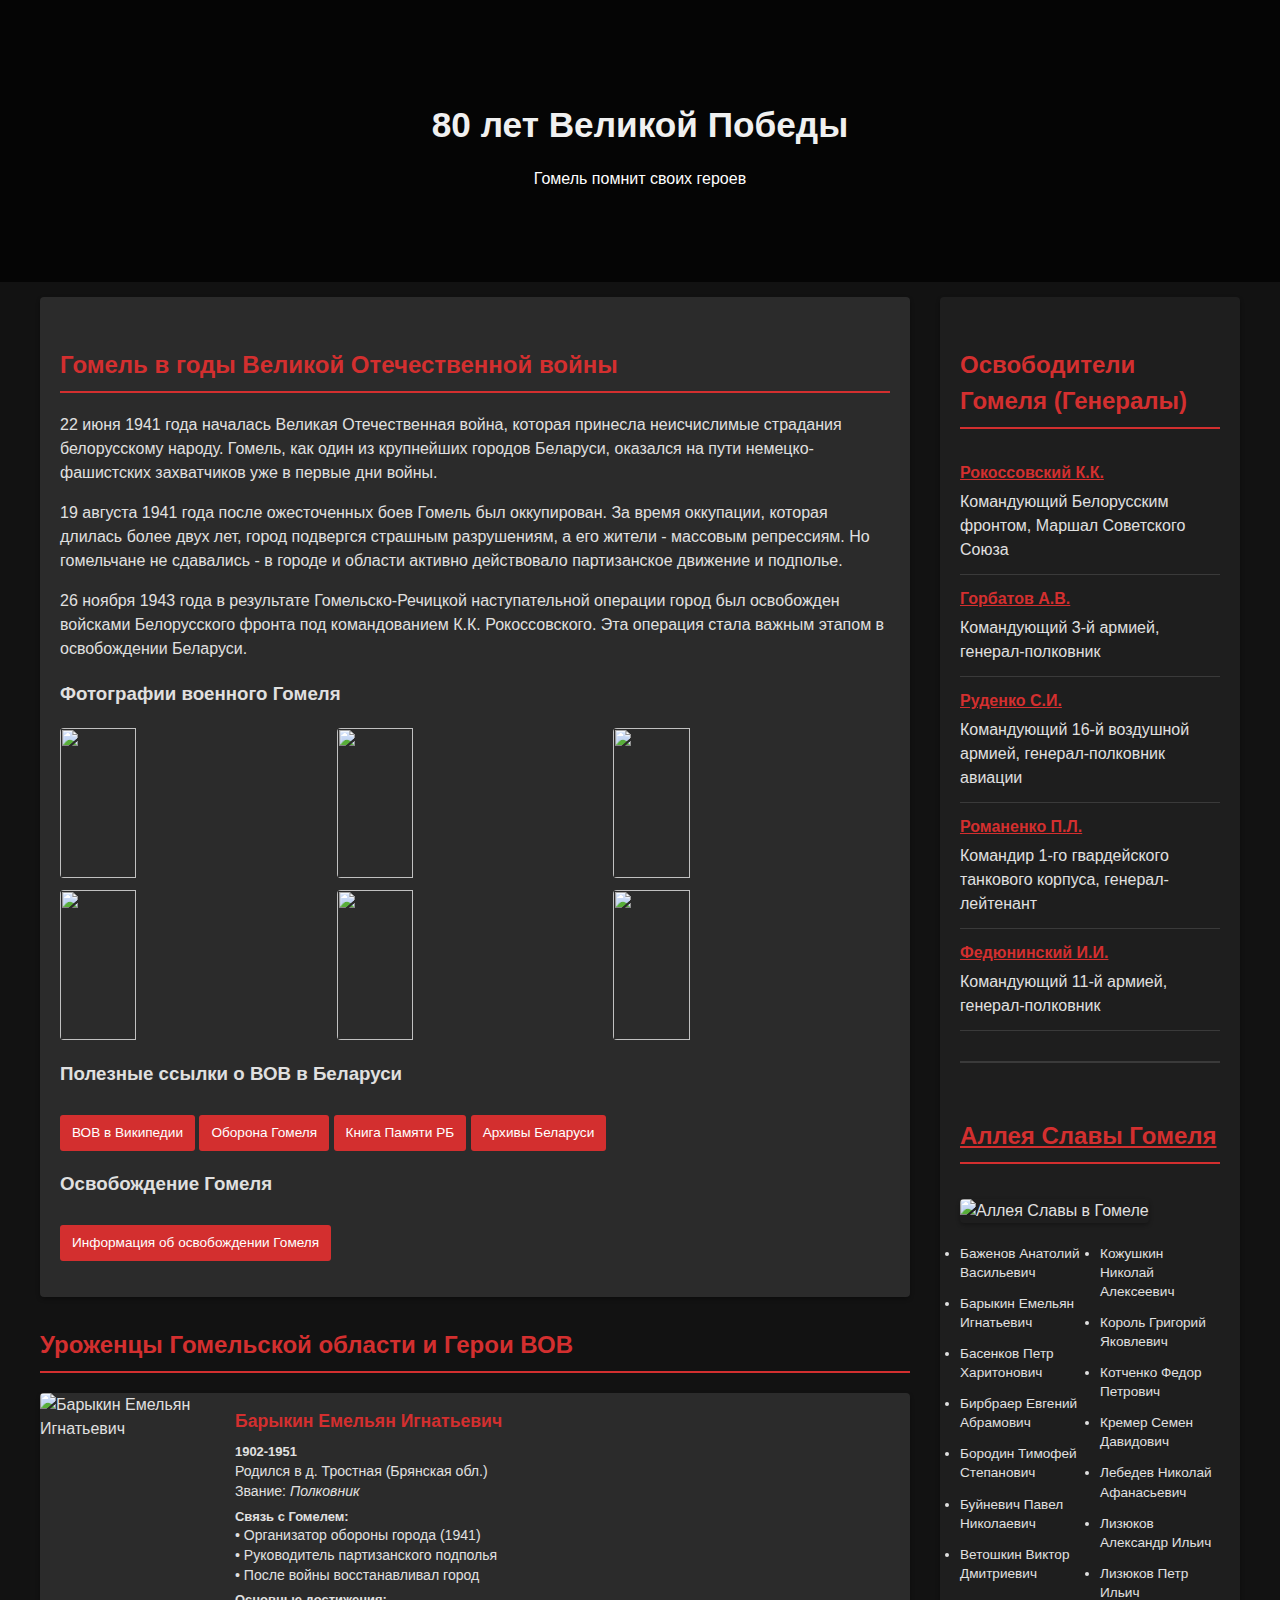
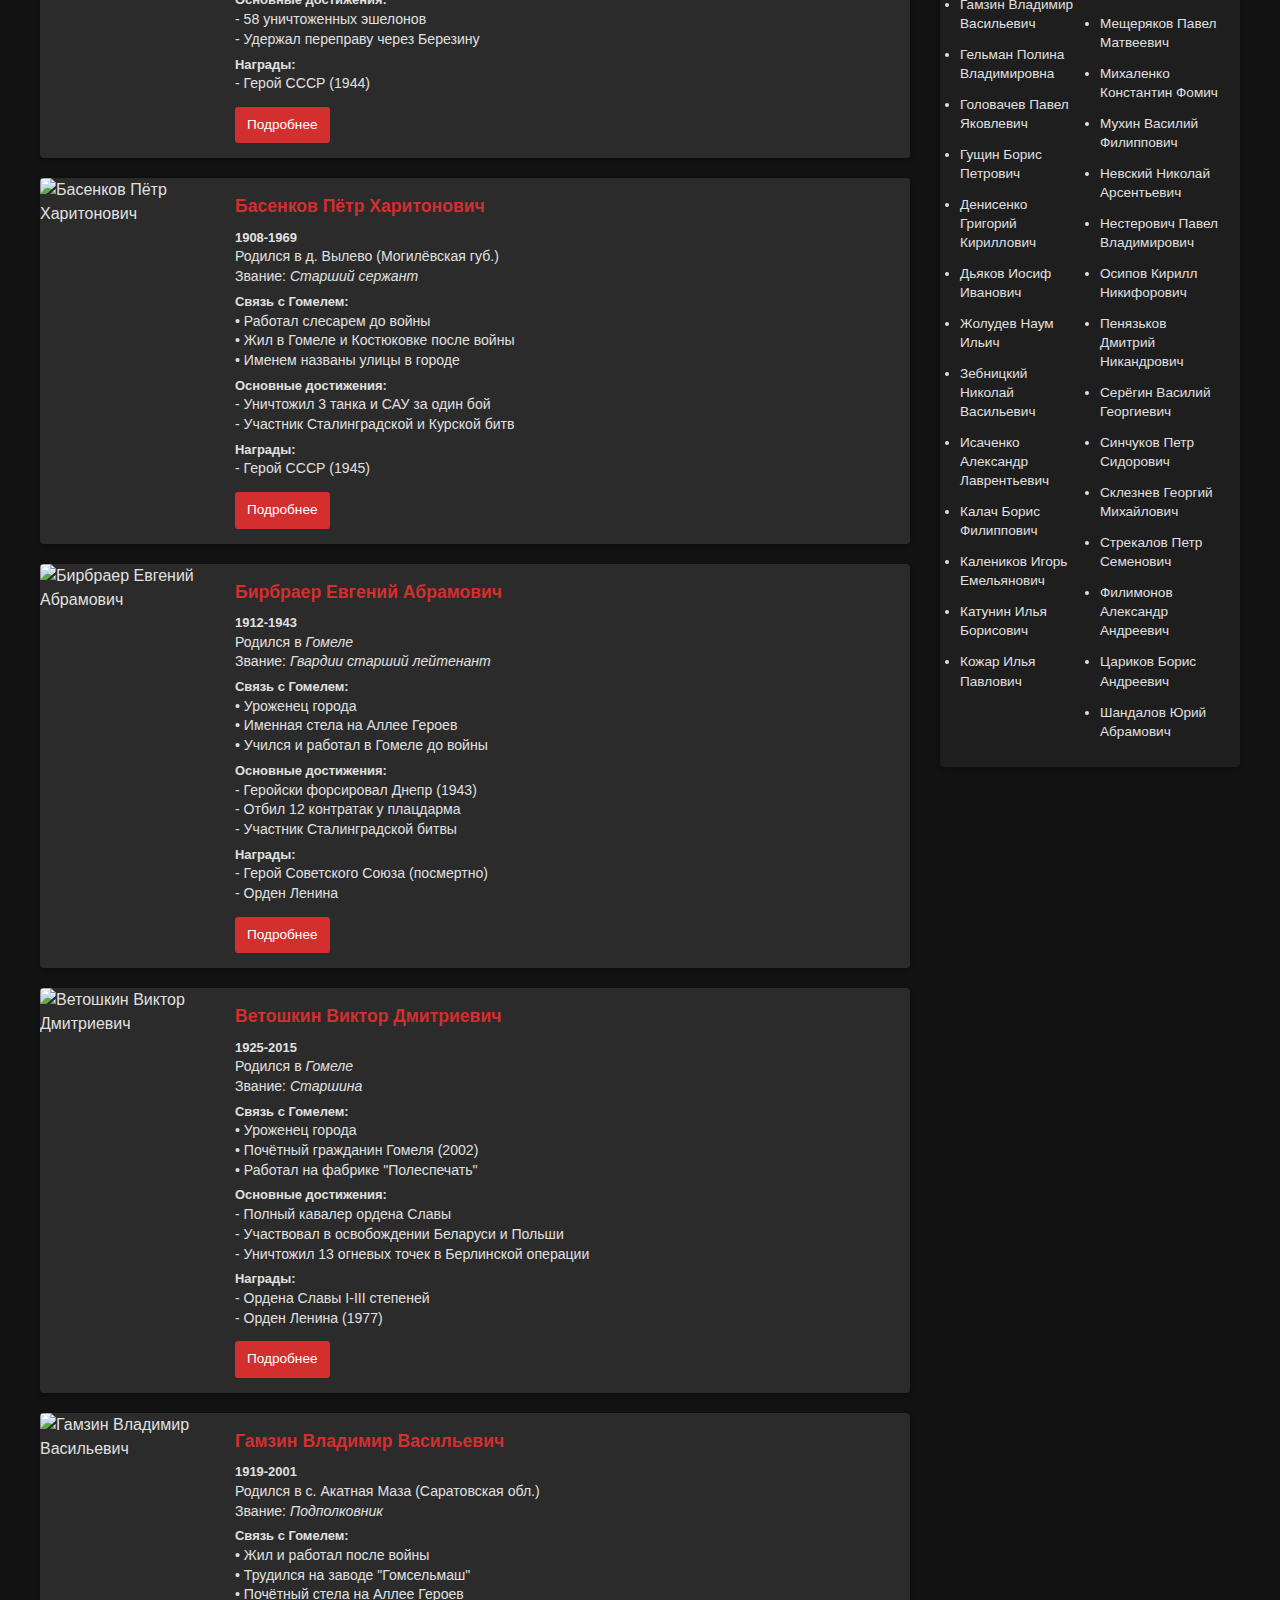
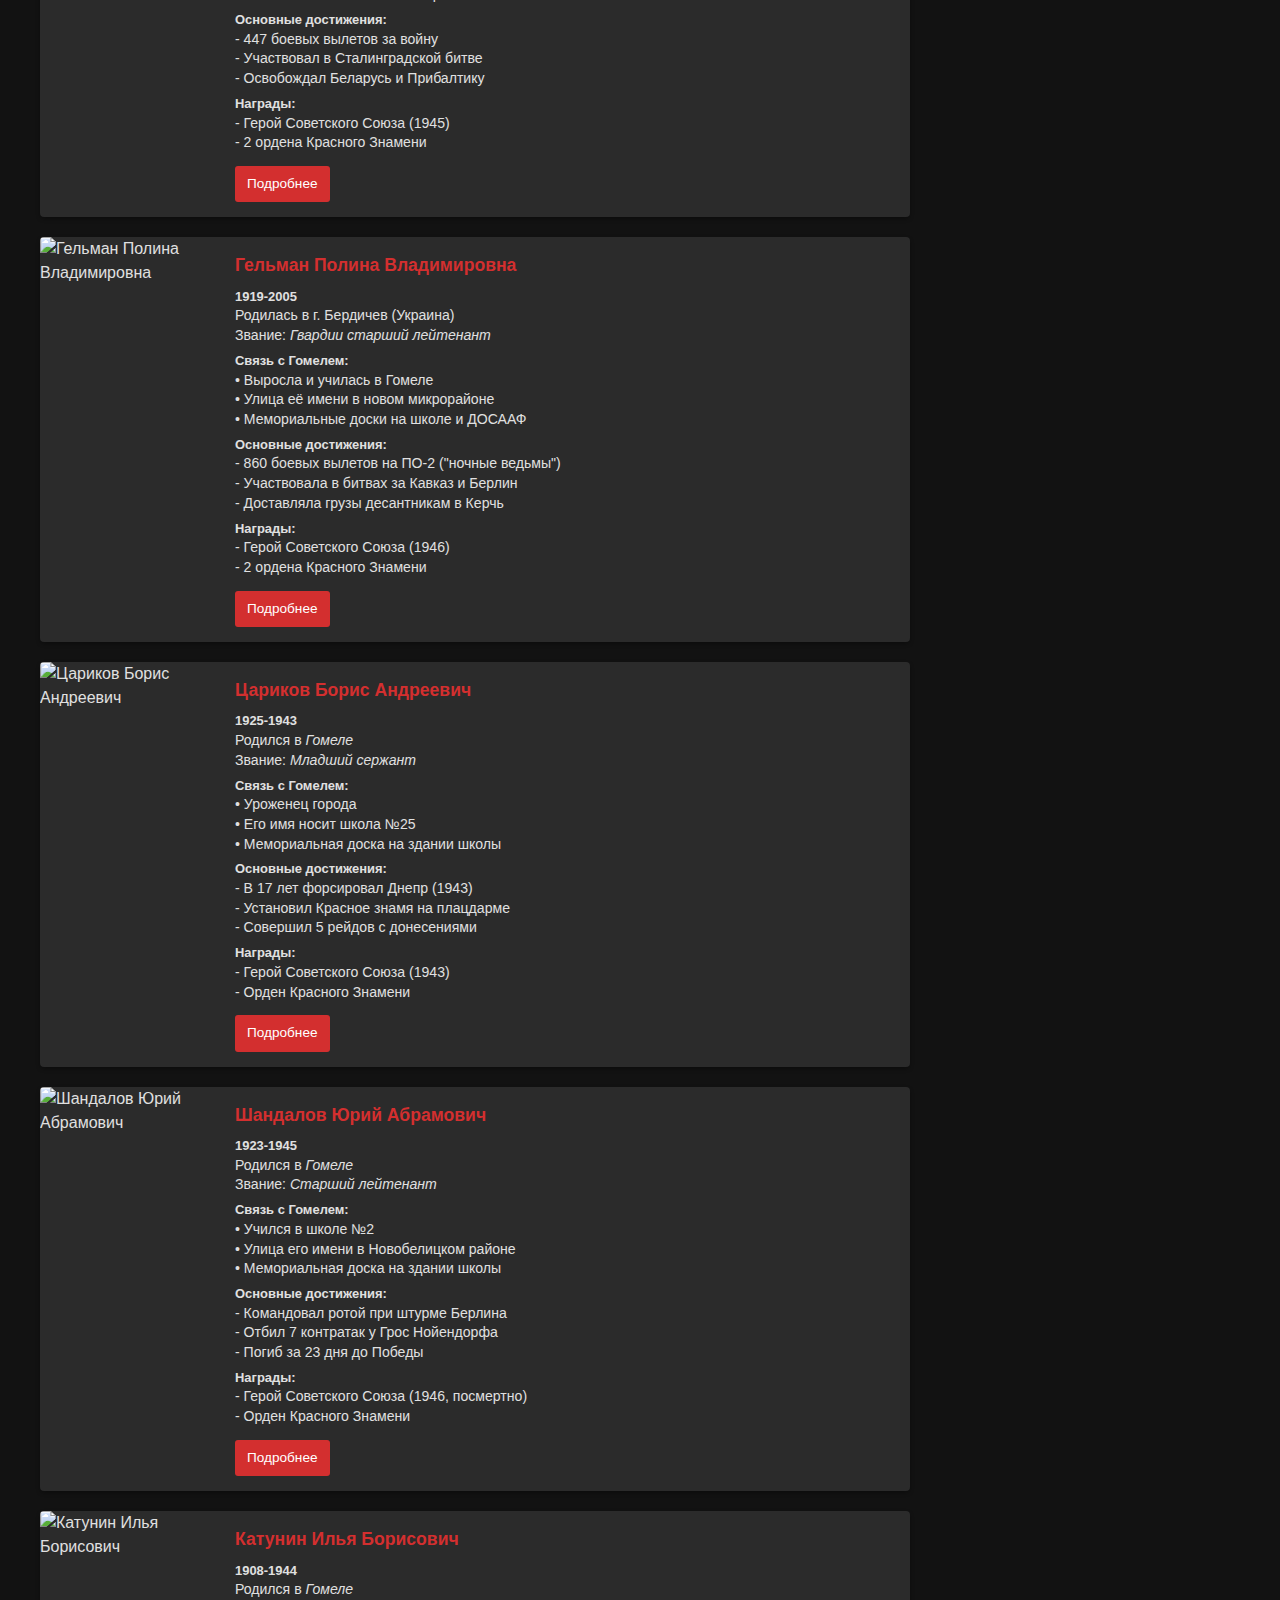
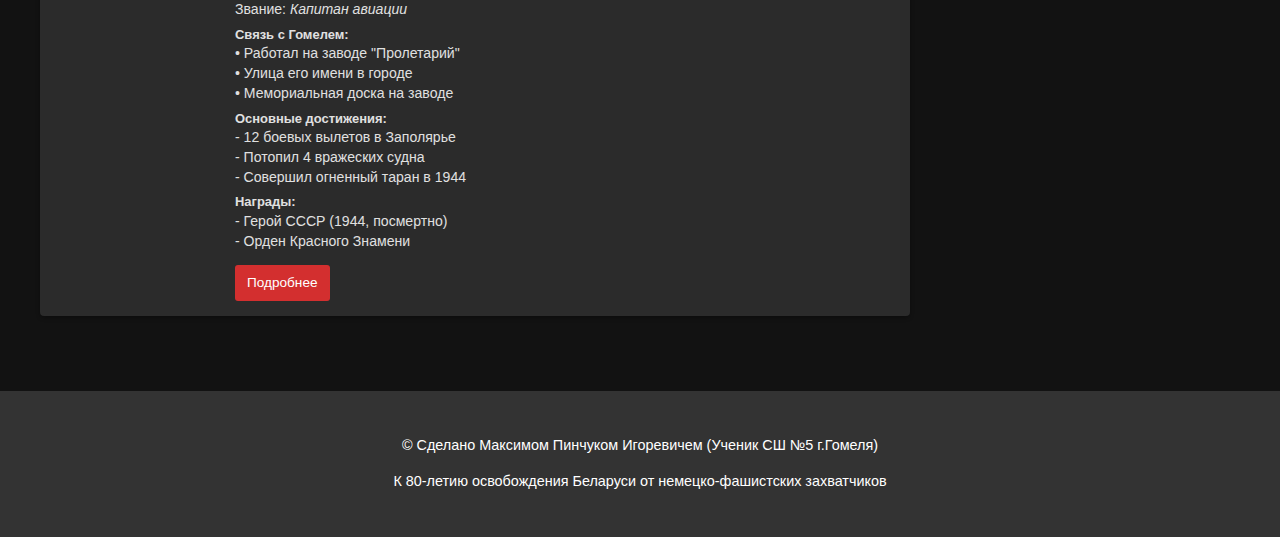
==== index.html @ 3bef359f "index.html" ====
<!DOCTYPE html>
<html lang="ru">
<head>
    <meta charset="UTF-8">
    <meta name="viewport" content="width=device-width, initial-scale=1.0">
    <title>80 лет Победы - Гомельские герои ВОВ</title>
    <style>
        body {
            font-family: 'Arial', sans-serif;
            line-height: 1.5;
            margin: 0;
            padding: 0;
            color: #e0e0e0;
            background-color: #121212;
        }
        header {
            background: linear-gradient(rgba(0, 0, 0, 0.7), rgba(0, 0, 0, 0.7)), url('https://www.savehistory.by/upload/iblock/4fa/1q606evpr60l4ndwvsnlsmk9gp82xa8r.jpg');
            background-size: cover;
            background-position: center;
            color: white;
            text-align: center;
            padding: 60px 20px;
        }
        .container {
            max-width: 1200px;
            margin: 0 auto;
            padding: 15px;
        }
        h1 {
            font-size: 2.2em;
            margin-bottom: 15px;
            color: #f0f0f0;
        }
        h2 {
            color: #d32f2f;
            border-bottom: 2px solid #d32f2f;
            padding-bottom: 8px;
            margin-top: 30px;
            font-size: 1.5em;
        }
        .content-wrapper {
            display: grid;
            grid-template-columns: 1fr 300px;
            gap: 30px;
            align-items: start;
        }
        .sidebar {
            background: #1e1e1e;
            padding: 20px;
            border-radius: 4px;
            box-shadow: 0 2px 4px rgba(0,0,0,0.3);
        }
        .liberators-list {
            list-style: none;
            padding: 0;
            margin: 15px 0;
        }
        .liberators-list li {
            padding: 12px 0;
            border-bottom: 1px solid #3a3a3a;
        }
        .liberators-list strong {
            color: #d32f2f;
            display: block;
            margin-bottom: 5px;
        }
        .intro {
            background-color: #2b2b2b;
            padding: 20px;
            border-radius: 4px;
            box-shadow: 0 2px 4px rgba(0,0,0,0.3);
            margin-bottom: 20px;
        }
        .photo-gallery {
            display: flex;
            flex-wrap: wrap;
            gap: 12px;
            margin: 20px 0;
        }
        .photo-gallery img {
            width: calc(33.333% - 12px);
            height: 150px;
            object-fit: cover;
            border-radius: 4px;
            transition: transform 0.25s;
        }
        .photo-gallery img:hover {
            transform: scale(1.03);
        }
        .hero-card {
            display: flex;
            background-color: #2b2b2b;
            border-radius: 4px;
            box-shadow: 0 2px 4px rgba(0,0,0,0.3);
            margin-bottom: 20px;
            overflow: hidden;
        }
        .hero-image {
            width: 180px;
            height: 220px;
            object-fit: contain; /* Изменено на contain */
        }
        .hero-content {
            padding: 15px;
            flex: 1;
        }
        .hero-title {
            color: #d32f2f;
            margin: 0 0 8px 0;
            font-size: 1.1em;
        }
        .link-button {
            display: inline-block;
            background-color: #d32f2f;
            color: white;
            padding: 8px 12px;
            text-decoration: none;
            border-radius: 3px;
            margin-top: 8px;
            font-size: 0.85em;
            transition: background-color 0.25s;
        }
        .link-button:hover {
            background-color: #b71c1c;
        }
        footer {
            background-color: #333;
            color: white;
            text-align: center;
            padding: 15px;
            margin-top: 40px;
            font-size: 0.9em;
        }
        @media (max-width: 992px) {
            .content-wrapper {
                grid-template-columns: 1fr;
            }
            .sidebar {
                margin-bottom: 30px;
            }
        }
        @media (max-width: 768px) {
            .hero-card {
                flex-direction: column;
            }
            .hero-image {
                width: 100%;
                height: 180px;
            }
            .photo-gallery img {
                width: calc(50% - 6px);
                height: 120px;
            }
        }
        .hero-content p {
            margin: 5px 0;
            font-size: 0.88em;
            line-height: 1.4;
        }
        .hero-content strong {
            font-size: 0.92em;
        }

        .alley-of-fame {
            margin-top: 30px;
            padding-top: 25px;
            border-top: 2px solid #3a3a3a;
        }

        .alley-image {
            width: 100%;
            height: 200px;
            object-fit: cover;
            border-radius: 4px;
            margin: 15px 0;
            box-shadow: 0 2px 4px rgba(0,0,0,0.3);
        }

        .two-column {
            columns: 2;
            column-gap: 20px;
            padding: 0;
            margin: 0;
        }

        .two-column li {
            padding: 6px 0;
            font-size: 0.85em;
            line-height: 1.4;
            break-inside: avoid;
        }

        @media (max-width: 768px) {
            .two-column {
                columns: 1;
            }

            .alley-image {
                height: 150px;
            }
        }
        .alley {
            color: #d32f2f;
        }

    </style>
</head>
<body>
    <header>
        <div class="container">
            <h1>80 лет Великой Победы</h1>
            <p>Гомель помнит своих героев</p>
        </div>
    </header>

    <div class="container">
        <div class="content-wrapper">
            <main>
                <section class="intro">
                    <h2>Гомель в годы Великой Отечественной войны</h2>
                    <p>22 июня 1941 года началась Великая Отечественная война, которая принесла неисчислимые страдания белорусскому народу. Гомель, как один из крупнейших городов Беларуси, оказался на пути немецко-фашистских захватчиков уже в первые дни войны.</p>
                    <p>19 августа 1941 года после ожесточенных боев Гомель был оккупирован. За время оккупации, которая длилась более двух лет, город подвергся страшным разрушениям, а его жители - массовым репрессиям. Но гомельчане не сдавались - в городе и области активно действовало партизанское движение и подполье.</p>
                    <p>26 ноября 1943 года в результате Гомельско-Речицкой наступательной операции город был освобожден войсками Белорусского фронта под командованием К.К. Рокоссовского. Эта операция стала важным этапом в освобождении Беларуси.</p>

                    <h3>Фотографии военного Гомеля</h3>
                    <div class="photo-gallery">
                        <img src="https://street.gomelhistory.by/wp-content/gallery/gomel-war1/1943_04.jpg" alt="">
                        <img src="https://images.mir24.tv/WIZo8_DCDUeHfBvX3T6g52qrr8BPO4pnuGMgo6Zh24c/q:85/w:865/h:500/c:5000:2941:nowe:169:0/rt:fill-down/czM6Ly9taXIyNC10di9tZWRpYS9BcnRpY2xlL2ltYWdlL2RiNGM4ODY2LTFmOTgtNTUxNC05MjI4LTZhMjRkZTM0MTY1ZC83NDc0YjFkZDdhM2QxYmJlMTNkMWVlNjA5NWNkZmY5MWIyY2Q4OWMzNmQ5NzJiY2ZkZDcxYzIzYzZlZTM4YjQ3LmpwZw.webp" alt="">
                        <img src="https://spartak.by/upload/medialibrary/c6b/fakty_genotsida_v_gorode_Gomele_8.jpg" alt="">
                        <img src="http://wwii.space/wp-content/uploads/2019/09/image029-11-e1569055177318.jpg" alt="">
                        <img src="https://encrypted-tbn0.gstatic.com/images?q=tbn:ANd9GcQ4_coivf4dv4Yir_ZtVP7ueLOaqeY3en_isQ&s" alt="">
                        <img src="https://avatars.dzeninfra.ru/get-zen_doc/1945976/pub_5d0df16e9b067b00ae2fe6ed_5d0df176278e6f00af96a792/scale_1200" alt="">
                    </div>

                    <h3>Полезные ссылки о ВОВ в Беларуси</h3>
                    <p>
                        <a href="https://ru.wikipedia.org/wiki/Великая_Отечественная_война" class="link-button" target="_blank">ВОВ в Википедии</a>
                        <a href="https://ru.wikipedia.org/wiki/%D0%93%D0%BE%D0%BC%D0%B5%D0%BB%D1%8C%D1%81%D0%BA%D0%B0%D1%8F_%D0%BE%D0%B1%D0%BE%D1%80%D0%BE%D0%BD%D0%B8%D1%82%D0%B5%D0%BB%D1%8C%D0%BD%D0%B0%D1%8F_%D0%BE%D0%BF%D0%B5%D1%80%D0%B0%D1%86%D0%B8%D1%8F" class="link-button" target="_blank">Оборона Гомеля</a>
                        <a href="https://memory.mil.by/" class="link-button" target="_blank">Книга Памяти РБ</a>
                        <a href="https://archives.gov.by/home/tematicheskie-razrabotki-arhivnyh-dokumentov-i-bazy-dannyh/istoricheskie-sobytiya/velikaya-otechestvennaya-vojna-belarus" class="link-button" target="_blank">Архивы Беларуси</a>
                    </p>
                    <h3>Освобождение Гомеля</h3>
<p>
    <a href="liberation.html" class="link-button">Информация об освобождении Гомеля</a>
</p>

                </section>

                <section class="heroes">
                    <h2>Уроженцы Гомельской области и Герои ВОВ</h2>

<!-- Барыкин Емельян Игнатьевич -->
            <div class="hero-card">
                <img src="https://person.goub.by/wp-content/uploads/2016/11/Барыкин-Е.jpg"
                     alt="Барыкин Емельян Игнатьевич"
                     class="hero-image">
                <div class="hero-content">
                    <h3 class="hero-title">Барыкин Емельян Игнатьевич</h3>

                    <p><strong>1902-1951</strong><br>
                    Родился в д. Тростная (Брянская обл.)<br>
                    Звание: <em>Полковник</em></p>

                    <p><strong>Связь с Гомелем:</strong><br>
                    • Организатор обороны города (1941)<br>
                    • Руководитель партизанского подполья<br>
                    • После войны восстанавливал город</p>

                    <p><strong>Основные достижения:</strong><br>
                    - 58 уничтоженных эшелонов<br>
                    - Удержал переправу через Березину</p>

                    <p><strong>Награды:</strong><br>
                     - Герой СССР (1944)</p>
                    <a href="https://ru.wikipedia.org/wiki/Барыкин,_Емельян_Игнатьевич"
                    class="link-button" target="_blank">Подробнее</a>
                </div>
            </div>

<!-- Басенков Пётр Харитонович -->
<div class="hero-card">
    <img src="https://app.sqilsoft.by/bp/api/attachments/file/1431984"
         alt="Басенков Пётр Харитонович"
         class="hero-image">
    <div class="hero-content">
        <h3 class="hero-title">Басенков Пётр Харитонович</h3>

        <p><strong>1908-1969</strong><br>
        Родился в д. Вылево (Могилёвская губ.)<br>
        Звание: <em>Старший сержант</em></p>

        <p><strong>Связь с Гомелем:</strong><br>
        • Работал слесарем до войны<br>
        • Жил в Гомеле и Костюковке после войны<br>
        • Именем названы улицы в городе</p>

        <p><strong>Основные достижения:</strong><br>
        - Уничтожил 3 танка и САУ за один бой<br>
        - Участник Сталинградской и Курской битв<br>

        <p><strong>Награды:</strong><br>
        - Герой СССР (1945)</p>
        <a href="https://ru.wikipedia.org/wiki/Басенков,_Пётр_Харитонович"
        class="link-button" target="_blank">Подробнее</a>
    </div>
</div>

<!-- Бирбраер Евгений Абрамович -->
<div class="hero-card">
    <img src="https://www.jewmil.com/sites/default/files/styles/max_181x241/public/2021-04/birenboym_yakov_abram_0.jpg?itok=UbEDH3-5"
         alt="Бирбраер Евгений Абрамович"
         class="hero-image">
    <div class="hero-content">
        <h3 class="hero-title">Бирбраер Евгений Абрамович</h3>

        <p><strong>1912-1943</strong><br>
        Родился в <em>Гомеле</em><br>
        Звание: <em>Гвардии старший лейтенант</em></p>

        <p><strong>Связь с Гомелем:</strong><br>
        • Уроженец города<br>
        • Именная стела на Аллее Героев<br>
        • Учился и работал в Гомеле до войны</p>

        <p><strong>Основные достижения:</strong><br>
        - Геройски форсировал Днепр (1943)<br>
        - Отбил 12 контратак у плацдарма<br>
        - Участник Сталинградской битвы</p>

        <p><strong>Награды:</strong><br>
        - Герой Советского Союза (посмертно)<br>
        - Орден Ленина</p>

        <a href="https://ru.wikipedia.org/wiki/Бирбраер,_Евгений_Абрамович"
        class="link-button" target="_blank">Подробнее</a>
    </div>
</div>

<!-- Ветошкин Виктор Дмитриевич -->
<div class="hero-card">
    <img src="https://encyclopedia.mil.ru/download.sx?objId=/vetoshkin].jpg@cmsFile.images&attr=body"
         alt="Ветошкин Виктор Дмитриевич"
         class="hero-image">
    <div class="hero-content">
        <h3 class="hero-title">Ветошкин Виктор Дмитриевич</h3>

        <p><strong>1925-2015</strong><br>
        Родился в <em>Гомеле</em><br>
        Звание: <em>Старшина</em></p>

        <p><strong>Связь с Гомелем:</strong><br>
        • Уроженец города<br>
        • Почётный гражданин Гомеля (2002)<br>
        • Работал на фабрике "Полеспечать"</p>

        <p><strong>Основные достижения:</strong><br>
        - Полный кавалер ордена Славы<br>
        - Участвовал в освобождении Беларуси и Польши<br>
        - Уничтожил 13 огневых точек в Берлинской операции</p>

        <p><strong>Награды:</strong><br>
        - Ордена Славы I-III степеней<br>
        - Орден Ленина (1977)</p>

        <a href="https://ru.wikipedia.org/wiki/Ветошкин,_Виктор_Дмитриевич"
        class="link-button" target="_blank">Подробнее</a>
    </div>
</div>

 <!-- Гамзин Владимир Васильевич -->
<div class="hero-card">
    <img src="https://person.goub.by/wp-content/uploads/2016/12/%D0%93%D0%B0%D0%BC%D0%B7%D0%B8%D0%BD-%D0%92.jpg"
         alt="Гамзин Владимир Васильевич"
         class="hero-image">
    <div class="hero-content">
        <h3 class="hero-title">Гамзин Владимир Васильевич</h3>

        <p><strong>1919-2001</strong><br>
        Родился в с. Акатная Маза (Саратовская обл.)<br>
        Звание: <em>Подполковник</em></p>

        <p><strong>Связь с Гомелем:</strong><br>
        • Жил и работал после войны<br>
        • Трудился на заводе "Гомсельмаш"<br>
        • Почётный стела на Аллее Героев</p>

        <p><strong>Основные достижения:</strong><br>
        - 447 боевых вылетов за войну<br>
        - Участвовал в Сталинградской битве<br>
        - Освобождал Беларусь и Прибалтику</p>

        <p><strong>Награды:</strong><br>
        - Герой Советского Союза (1945)<br>
        - 2 ордена Красного Знамени</p>

        <a href="https://ru.wikipedia.org/wiki/Гамзин,_Владимир_Васильевич"
        class="link-button" target="_blank">Подробнее</a>
    </div>
</div>

<!-- Гельман Полина Владимировна -->
<div class="hero-card">
    <img src="https://upload.wikimedia.org/wikipedia/commons/thumb/c/cc/Polina_Gelman.png/250px-Polina_Gelman.png"
         alt="Гельман Полина Владимировна"
         class="hero-image">
    <div class="hero-content">
        <h3 class="hero-title">Гельман Полина Владимировна</h3>

        <p><strong>1919-2005</strong><br>
        Родилась в г. Бердичев (Украина)<br>
        Звание: <em>Гвардии старший лейтенант</em></p>

        <p><strong>Связь с Гомелем:</strong><br>
        • Выросла и училась в Гомеле<br>
        • Улица её имени в новом микрорайоне<br>
        • Мемориальные доски на школе и ДОСААФ</p>

        <p><strong>Основные достижения:</strong><br>
        - 860 боевых вылетов на ПО-2 ("ночные ведьмы")<br>
        - Участвовала в битвах за Кавказ и Берлин<br>
        - Доставляла грузы десантникам в Керчь</p>

        <p><strong>Награды:</strong><br>
        - Герой Советского Союза (1946)<br>
        - 2 ордена Красного Знамени</p>

        <a href="https://ru.wikipedia.org/wiki/Гельман,_Полина_Владимировна"
        class="link-button" target="_blank">Подробнее</a>
    </div>
</div>

<!-- Цариков Борис Андреевич -->
<div class="hero-card">
    <img src="https://encrypted-tbn0.gstatic.com/images?q=tbn:ANd9GcTXSoUw--0eg26lgX3WRJf-YKC6vU2Z870oEg&s"
         alt="Цариков Борис Андреевич"
         class="hero-image">
    <div class="hero-content">
        <h3 class="hero-title">Цариков Борис Андреевич</h3>

        <p><strong>1925-1943</strong><br>
        Родился в <em>Гомеле</em><br>
        Звание: <em>Младший сержант</em></p>

        <p><strong>Связь с Гомелем:</strong><br>
        • Уроженец города<br>
        • Его имя носит школа №25<br>
        • Мемориальная доска на здании школы</p>

        <p><strong>Основные достижения:</strong><br>
        - В 17 лет форсировал Днепр (1943)<br>
        - Установил Красное знамя на плацдарме<br>
        - Совершил 5 рейдов с донесениями</p>

        <p><strong>Награды:</strong><br>
        - Герой Советского Союза (1943)<br>
        - Орден Красного Знамени</p>

        <a href="https://ru.wikipedia.org/wiki/Цариков,_Борис_Андреевич"
        class="link-button" target="_blank">Подробнее</a>
    </div>
</div>

<!-- Шандалов Юрий Абрамович -->
<div class="hero-card">
    <img src="https://upload.wikimedia.org/wikipedia/ru/e/e5/Shandalov_YuA.jpg"
         alt="Шандалов Юрий Абрамович"
         class="hero-image">
    <div class="hero-content">
        <h3 class="hero-title">Шандалов Юрий Абрамович</h3>

        <p><strong>1923-1945</strong><br>
        Родился в <em>Гомеле</em><br>
        Звание: <em>Старший лейтенант</em></p>

        <p><strong>Связь с Гомелем:</strong><br>
        • Учился в школе №2<br>
        • Улица его имени в Новобелицком районе<br>
        • Мемориальная доска на здании школы</p>

        <p><strong>Основные достижения:</strong><br>
        - Командовал ротой при штурме Берлина<br>
        - Отбил 7 контратак у Грос Нойендорфа<br>
        - Погиб за 23 дня до Победы</p>

        <p><strong>Награды:</strong><br>
        - Герой Советского Союза (1946, посмертно)<br>
        - Орден Красного Знамени</p>

        <a href="https://ru.wikipedia.org/wiki/Шандалов,_Юрий_Абрамович"
        class="link-button" target="_blank">Подробнее</a>
    </div>
</div>

<!-- Катунин Илья Борисович -->
<div class="hero-card">
    <img src="https://morsouyz.by/sites/default/files/styles/mi/public/ilya_borisovich_katunin_1.jpg?itok=rWu7ksBd"
         alt="Катунин Илья Борисович"
         class="hero-image">
    <div class="hero-content">
        <h3 class="hero-title">Катунин Илья Борисович</h3>

        <p><strong>1908-1944</strong><br>
        Родился в <em>Гомеле</em><br>
        Звание: <em>Капитан авиации</em></p>

        <p><strong>Связь с Гомелем:</strong><br>
        • Работал на заводе "Пролетарий"<br>
        • Улица его имени в городе<br>
        • Мемориальная доска на заводе</p>

        <p><strong>Основные достижения:</strong><br>
        - 12 боевых вылетов в Заполярье<br>
        - Потопил 4 вражеских судна<br>
        - Совершил огненный таран в 1944</p>

        <p><strong>Награды:</strong><br>
        - Герой СССР (1944, посмертно)<br>
        - Орден Красного Знамени</p>

        <a href="https://ru.wikipedia.org/wiki/Катунин,_Илья_Борисович"
        class="link-button" target="_blank">Подробнее</a>
    </div>
</div>

                </section>
            </main>

            <aside class="sidebar">
                <h2>Освободители Гомеля (Генералы)</h2>
                <ul class="liberators-list">
                    <li>
                        <a href="https://ru.wikipedia.org/wiki/Рокоссовский,_Константин_Константинович" target="_blank"class="alley">
                            <strong>Рокоссовский К.К.</strong>
                        </a>
                        Командующий Белорусским фронтом, Маршал Советского Союза
                    </li>
                    <li>
                        <a href="https://ru.wikipedia.org/wiki/Горбатов,_Александр_Васильевич" target="_blank"class="alley">
                            <strong>Горбатов А.В.</strong>
                        </a>
                        Командующий 3-й армией, генерал-полковник
                    </li>
                    <li>
                        <a href="https://ru.wikipedia.org/wiki/Руденко,_Сергей_Игнатьевич" target="_blank"class="alley">
                            <strong>Руденко С.И.</strong>
                        </a>
                        Командующий 16-й воздушной армией, генерал-полковник авиации
                    </li>
                    <li>
                        <a href="https://ru.wikipedia.org/wiki/Романенко,_Прокофий_Логвинович" target="_blank"class="alley">
                            <strong>Романенко П.Л.</strong>
                        </a>
                        Командир 1-го гвардейского танкового корпуса, генерал-лейтенант
                    </li>
                    <li>
                        <a href="https://ru.wikipedia.org/wiki/Федюнинский,_Иван_Иванович" target="_blank"class="alley">
                            <strong>Федюнинский И.И.</strong>
                        </a>
                        Командующий 11-й армией, генерал-полковник
                    </li>
                </ul>

                <section class="alley-of-fame">
                    <h2><a href="https://gomel.gov.by/ru/content/gomel/alleya-geroev-21/" target="_blank" class="alley">Аллея Славы Гомеля</a></h2>
                    <img src="https://gomel.gov.by/upload/medialibrary/066/06625515db95712a74d67e14c56eb4e8.jpg"
                         alt="Аллея Славы в Гомеле"
                         class="alley-image">
                    <div class="-list">
                        <ul class="two-column">
                            <li>Баженов Анатолий Васильевич</li>
                            <li>Барыкин Емельян Игнатьевич</li>
                            <li>Басенков Петр Харитонович</li>
                            <li>Бирбраер Евгений Абрамович</li>
                            <li>Бородин Тимофей Степанович</li>
                            <li>Буйневич Павел Николаевич</li>
                            <li>Ветошкин Виктор Дмитриевич</li>
                            <li>Гамзин Владимир Васильевич</li>
                            <li>Гельман Полина Владимировна</li>
                            <li>Головачев Павел Яковлевич</li>
                            <li>Гущин Борис Петрович</li>
                            <li>Денисенко Григорий Кириллович</li>
                            <li>Дьяков Иосиф Иванович</li>
                            <li>Жолудев Наум Ильич</li>
                            <li>Зебницкий Николай Васильевич</li>
                            <li>Исаченко Александр Лаврентьевич</li>
                            <li>Калач Борис Филиппович</li>
                            <li>Калеников Игорь Емельянович</li>
                            <li>Катунин Илья Борисович</li>
                            <li>Кожар Илья Павлович</li>
                            <li>Кожушкин Николай Алексеевич</li>
                            <li>Король Григорий Яковлевич</li>
                            <li>Котченко Федор Петрович</li>
                            <li>Кремер Семен Давидович</li>
                            <li>Лебедев Николай Афанасьевич</li>
                            <li>Лизюков Александр Ильич</li>
                            <li>Лизюков Петр Ильич</li>
                            <li>Мещеряков Павел Матвеевич</li>
                            <li>Михаленко Константин Фомич</li>
                            <li>Мухин Василий Филиппович</li>
                            <li>Невский Николай Арсентьевич</li>
                            <li>Нестерович Павел Владимирович</li>
                            <li>Осипов Кирилл Никифорович</li>
                            <li>Пенязьков Дмитрий Никандрович</li>
                            <li>Серёгин Василий Георгиевич</li>
                            <li>Синчуков Петр Сидорович</li>
                            <li>Склезнев Георгий Михайлович</li>
                            <li>Стрекалов Петр Семенович</li>
                            <li>Филимонов Александр Андреевич</li>
                            <li>Цариков Борис Андреевич</li>
                            <li>Шандалов Юрий Абрамович</li>
                        </ul>
                    </div>
                </section>
            </aside>
        </div>
    </div>

    <footer>
        <div class="container">
            <p>© Сделано Максимом Пинчуком Игоревичем (Ученик СШ №5 г.Гомеля) </p>
            <p>К 80-летию освобождения Беларуси от немецко-фашистских захватчиков</p>
        </div>
    </footer>
</body>
</html>
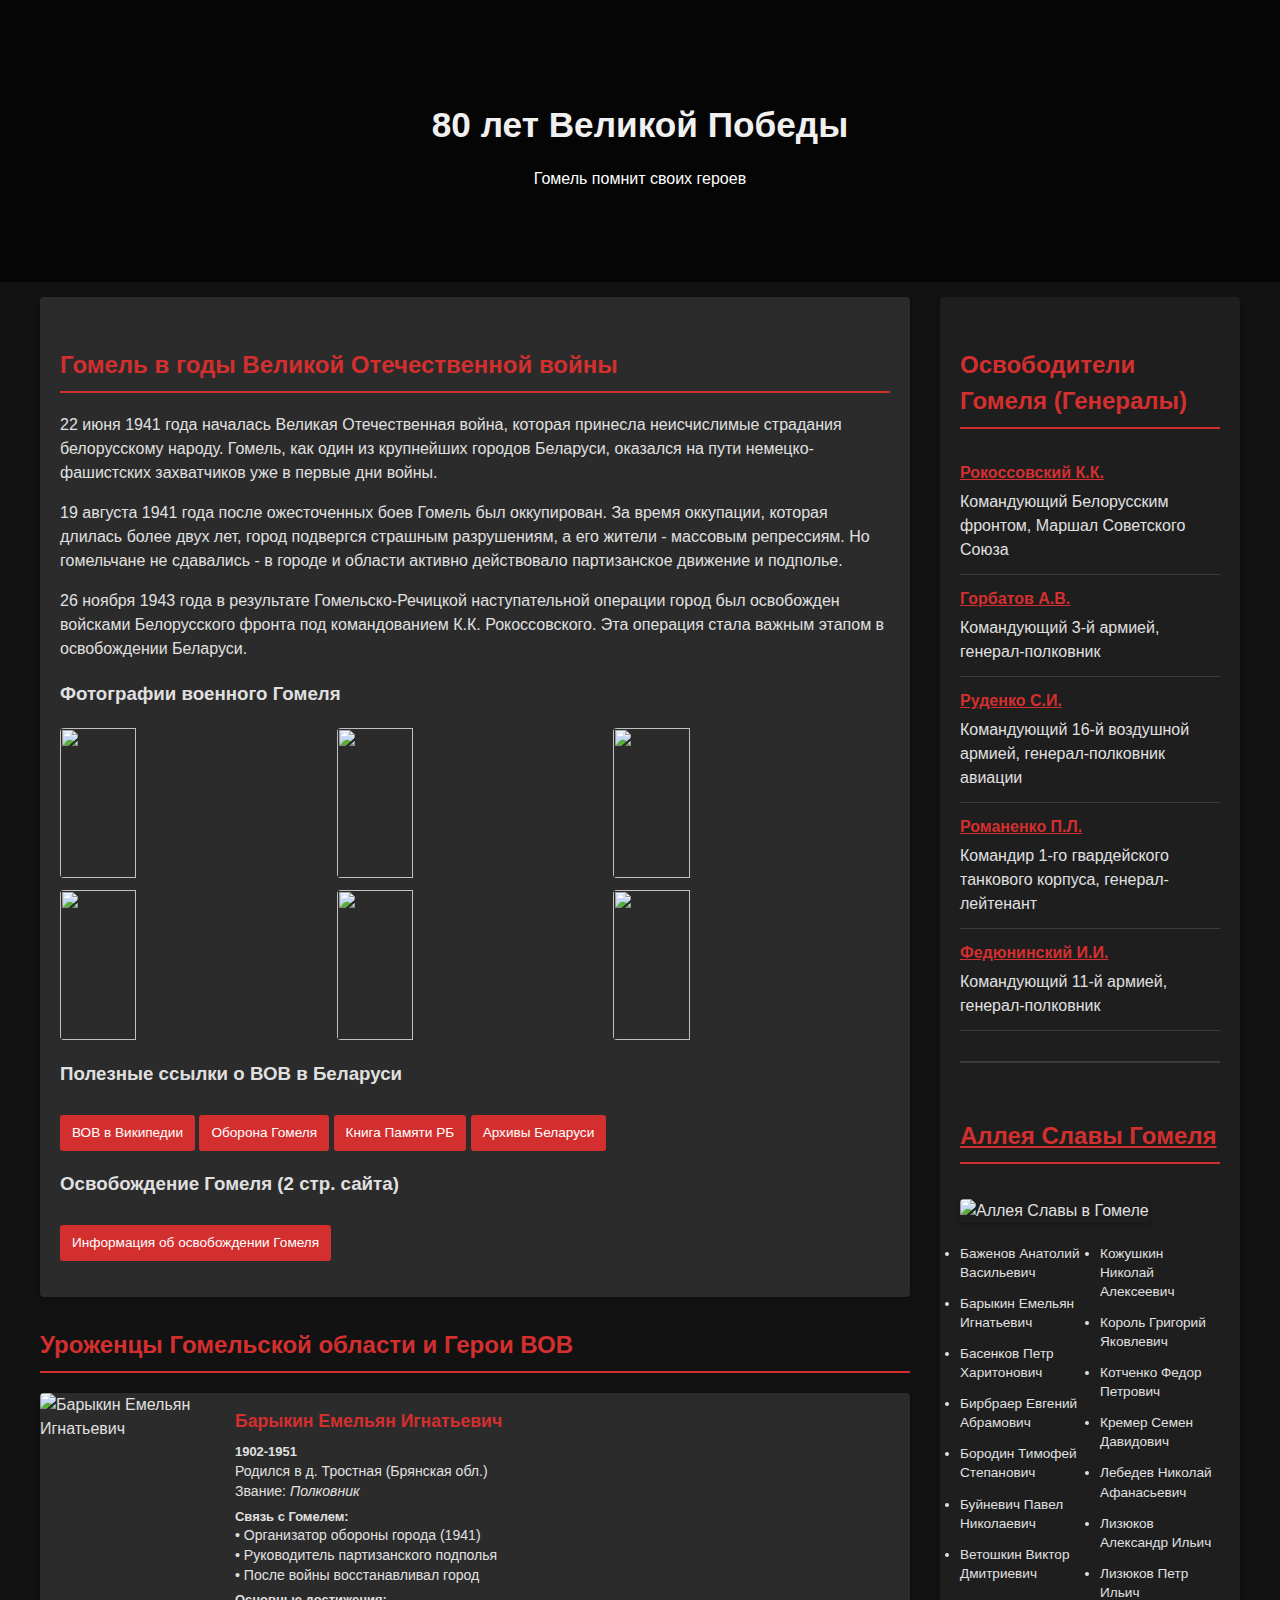
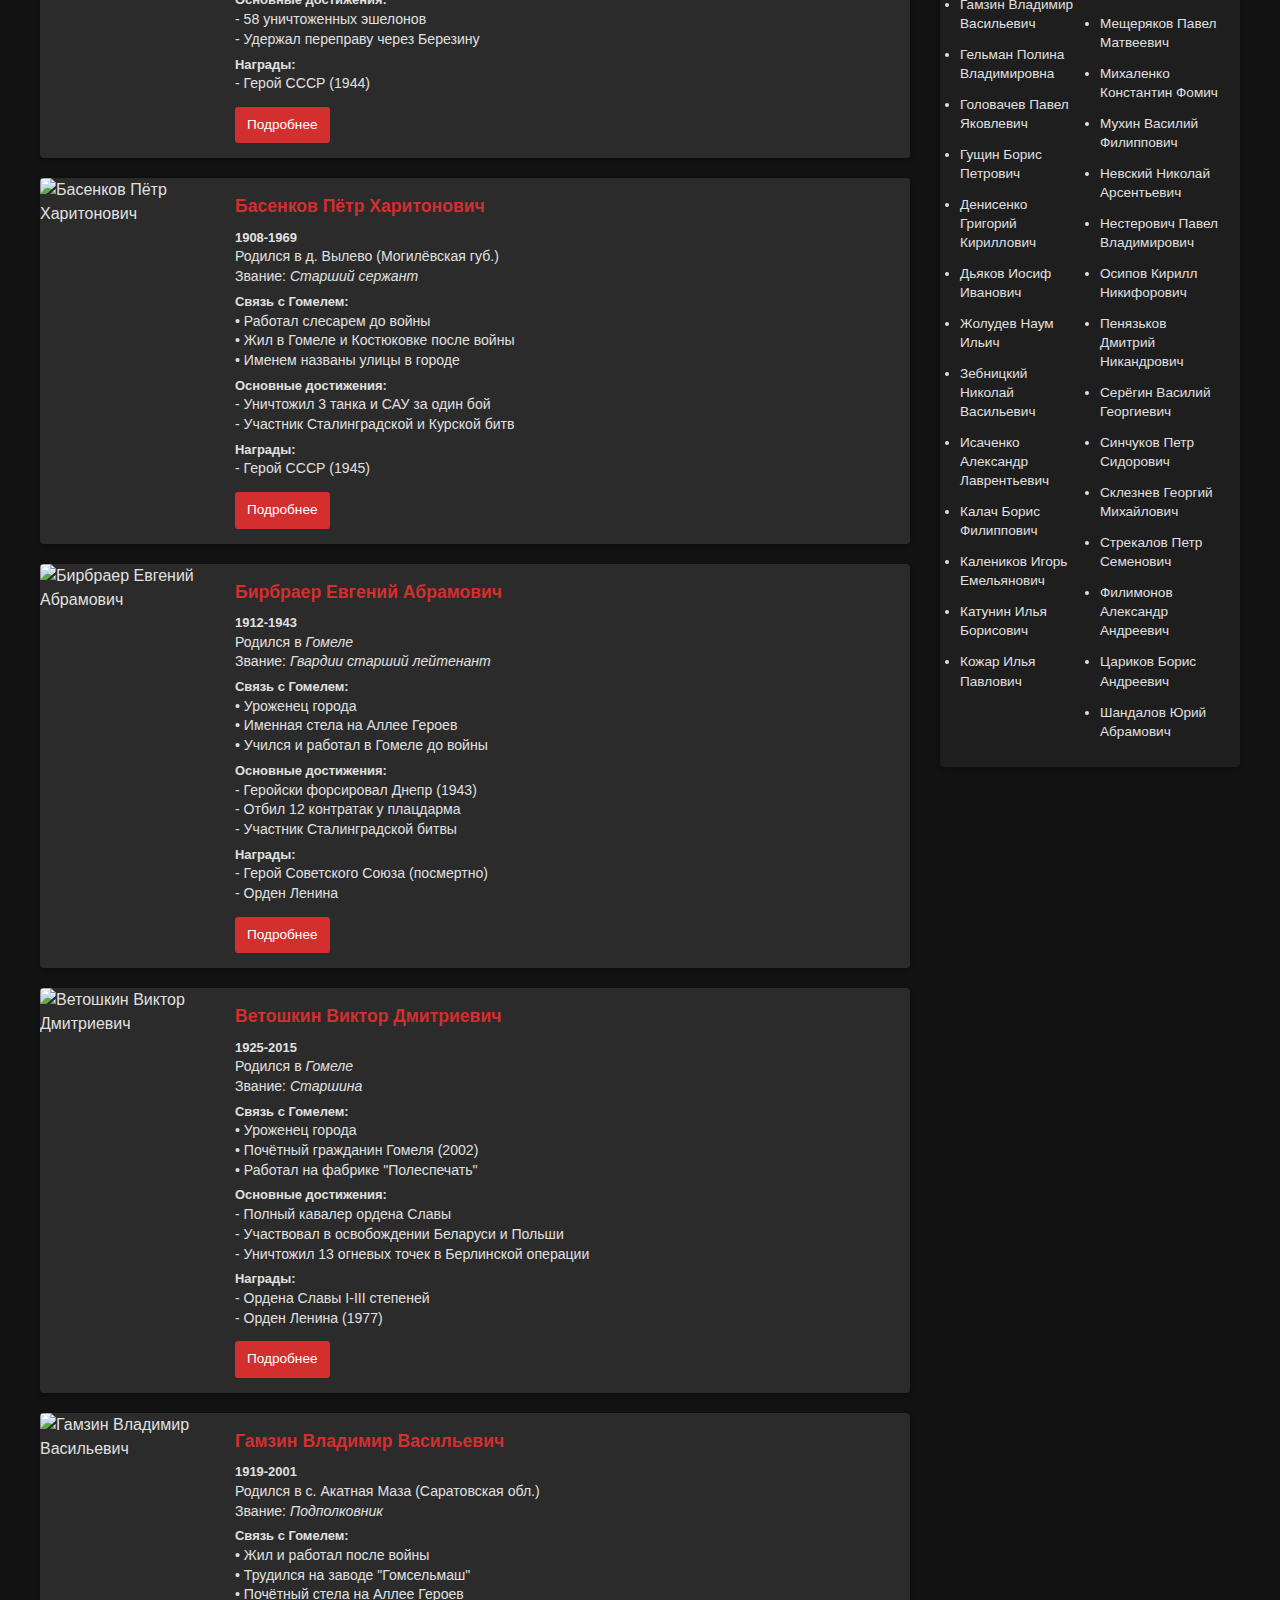
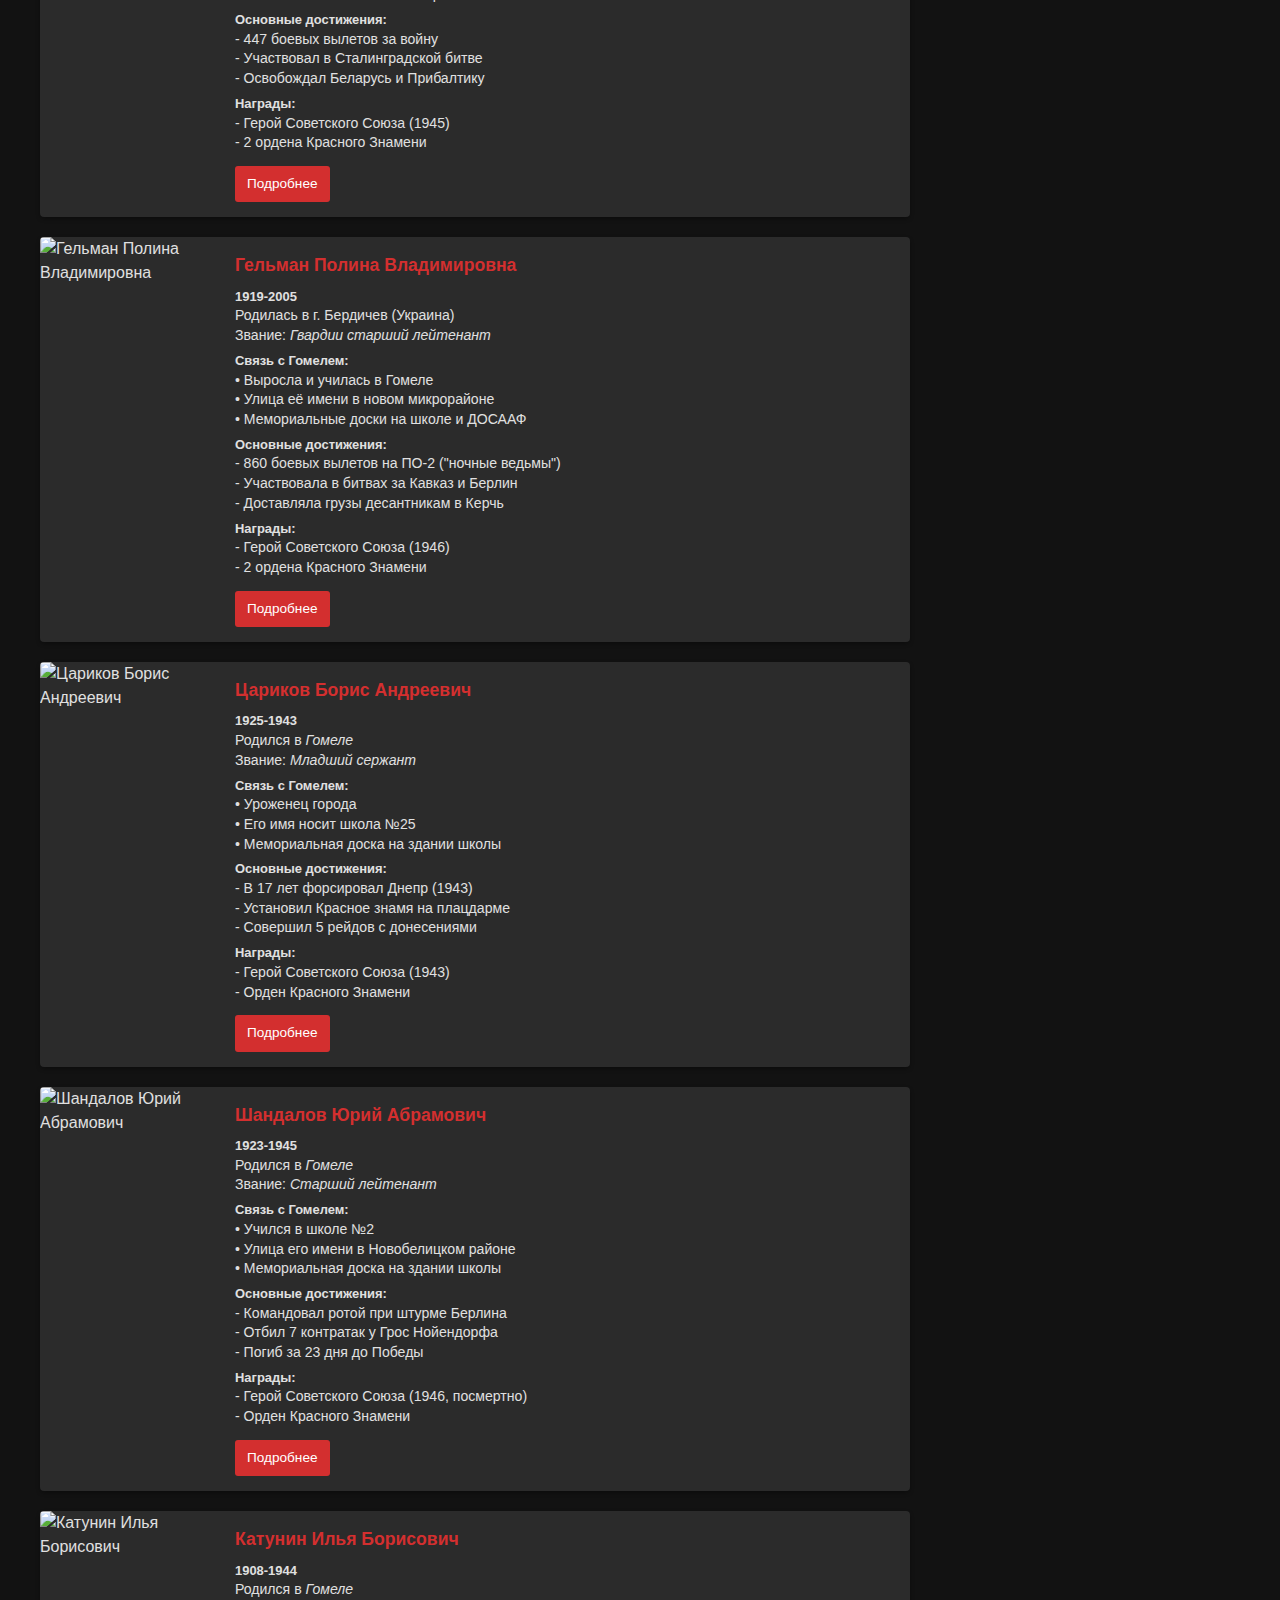
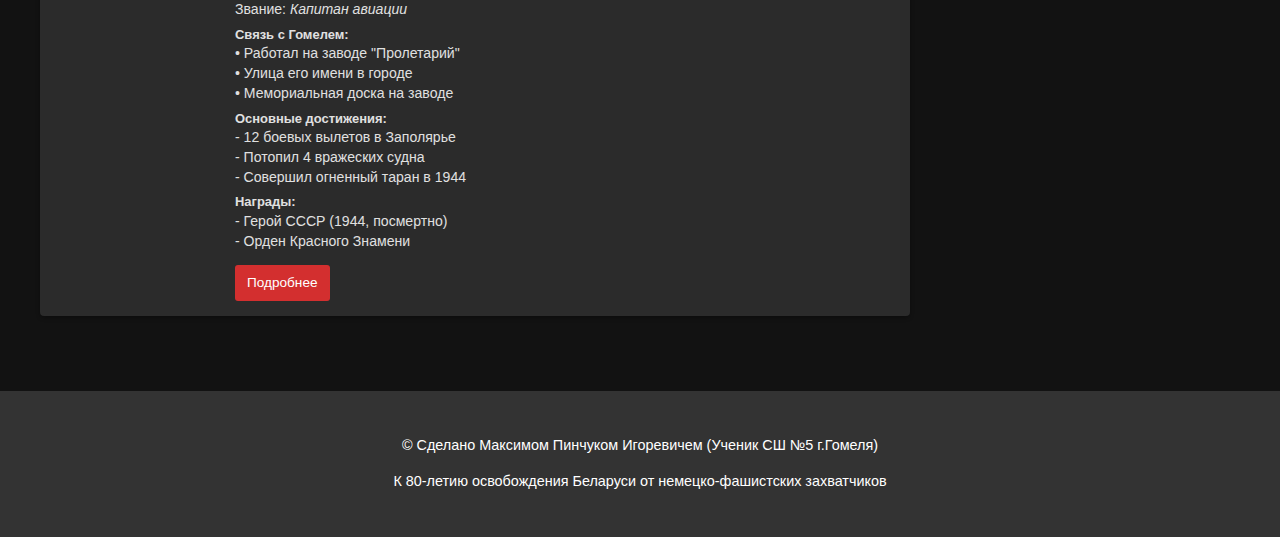
==== commit 5dbf372b: "index.html" ====
--- a/index.html
+++ b/index.html
@@ -239,7 +239,7 @@
                         <a href="https://memory.mil.by/" class="link-button" target="_blank">Книга Памяти РБ</a>
                         <a href="https://archives.gov.by/home/tematicheskie-razrabotki-arhivnyh-dokumentov-i-bazy-dannyh/istoricheskie-sobytiya/velikaya-otechestvennaya-vojna-belarus" class="link-button" target="_blank">Архивы Беларуси</a>
                     </p>
-                    <h3>Освобождение Гомеля</h3>
+                    <h3>Освобождение Гомеля (2 стр. сайта)</h3>
 <p>
     <a href="liberation.html" class="link-button">Информация об освобождении Гомеля</a>
 </p>
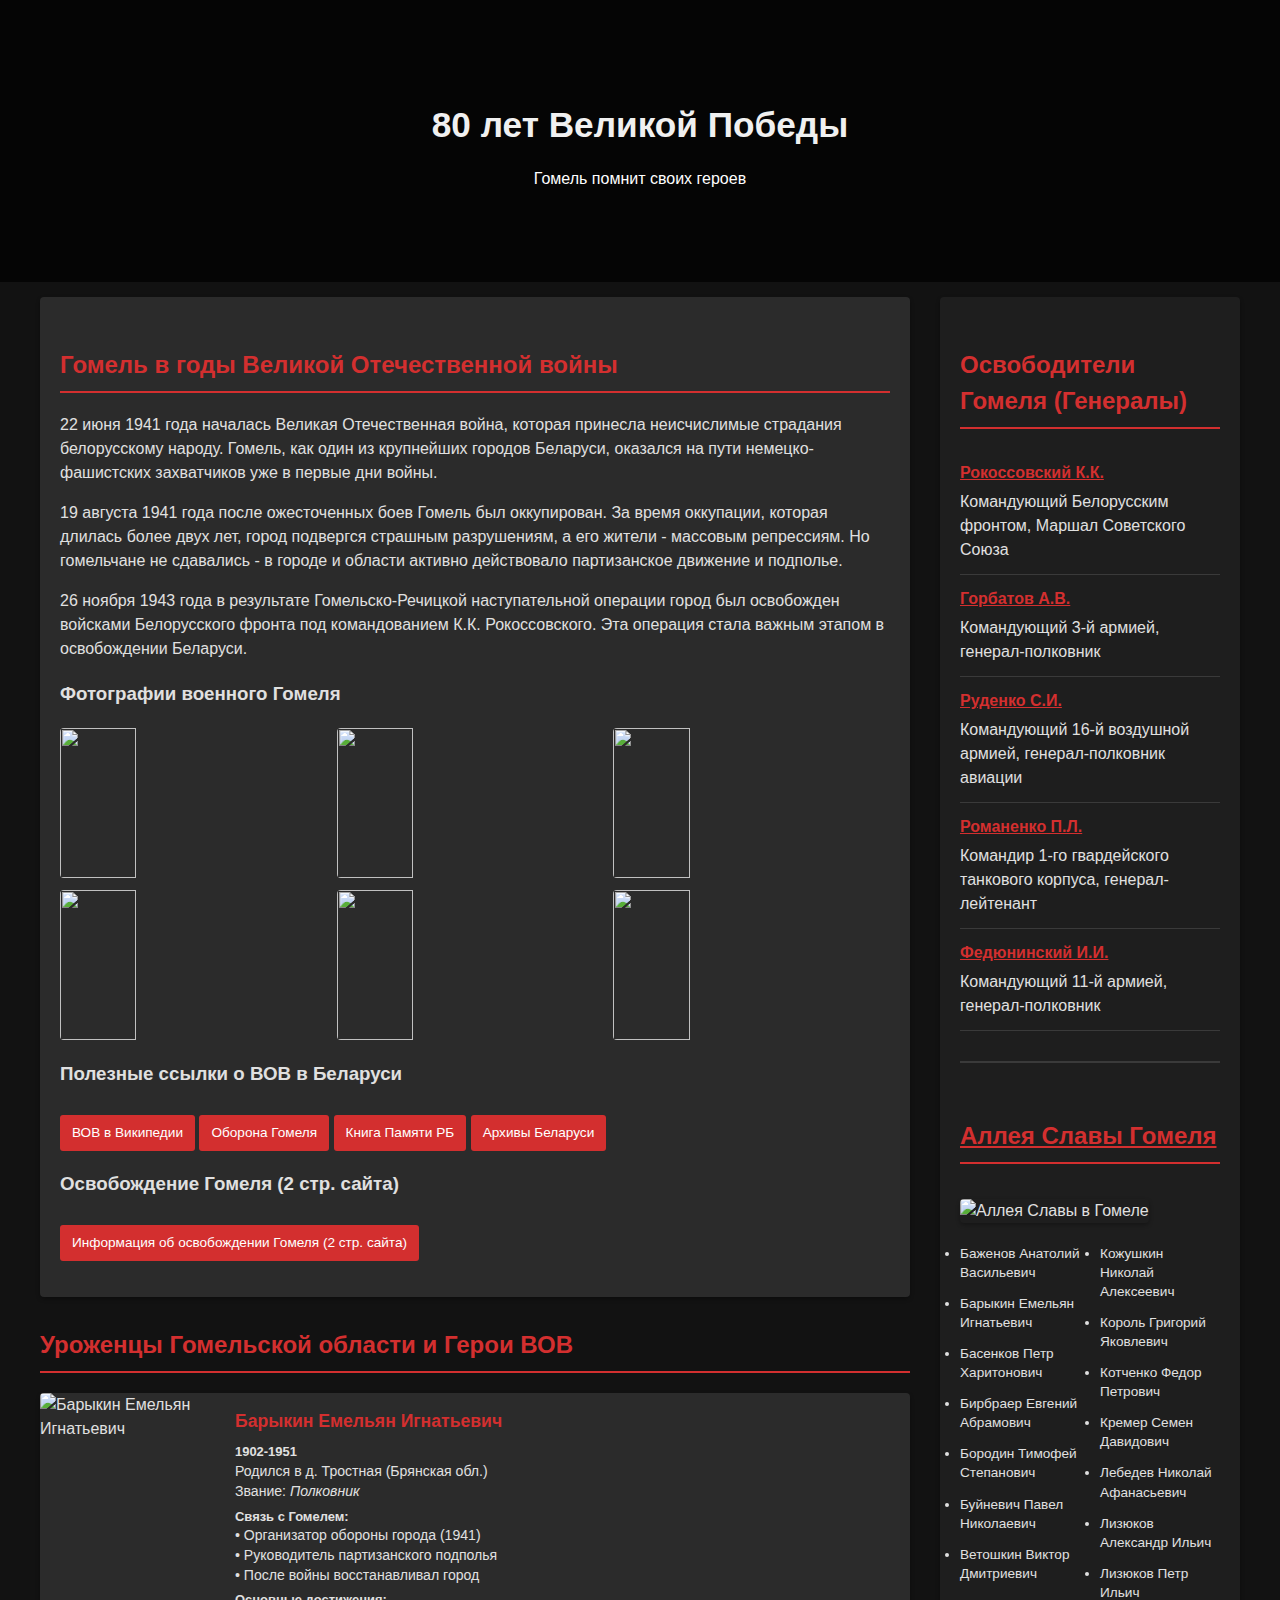
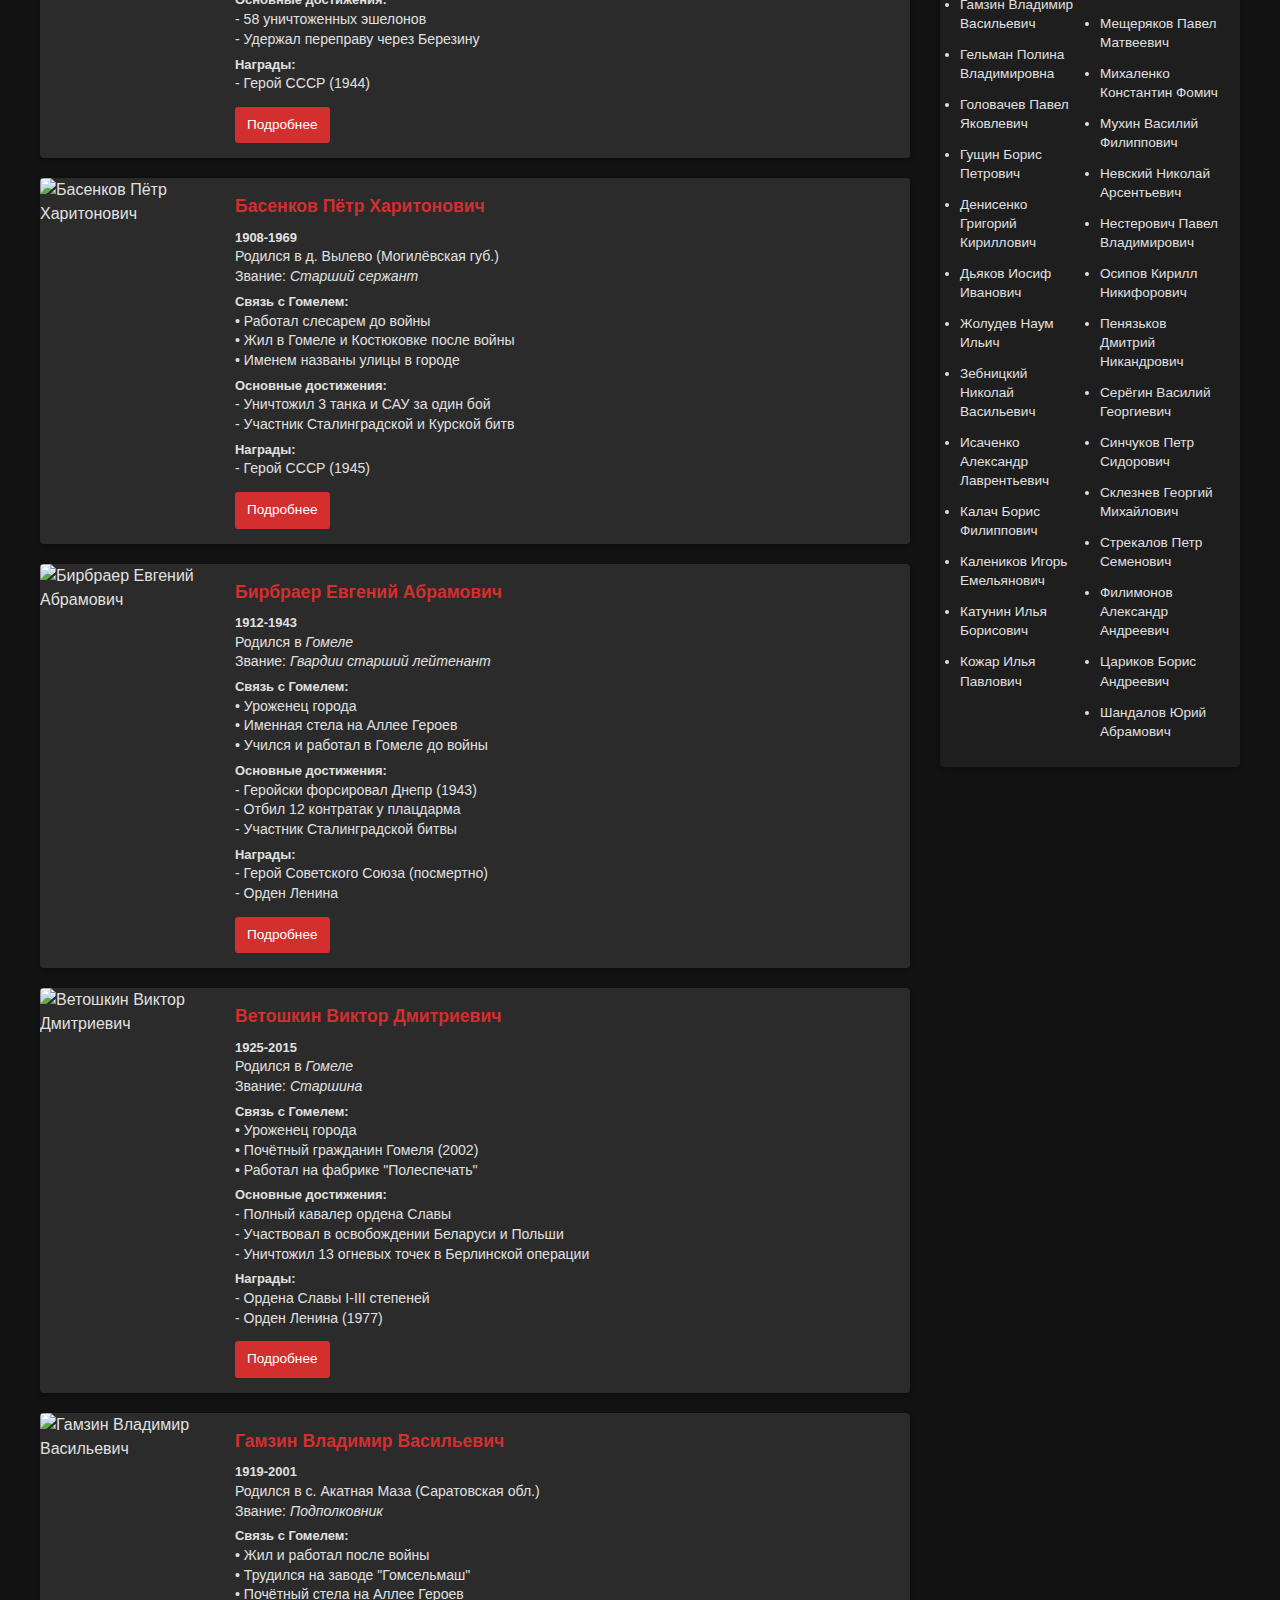
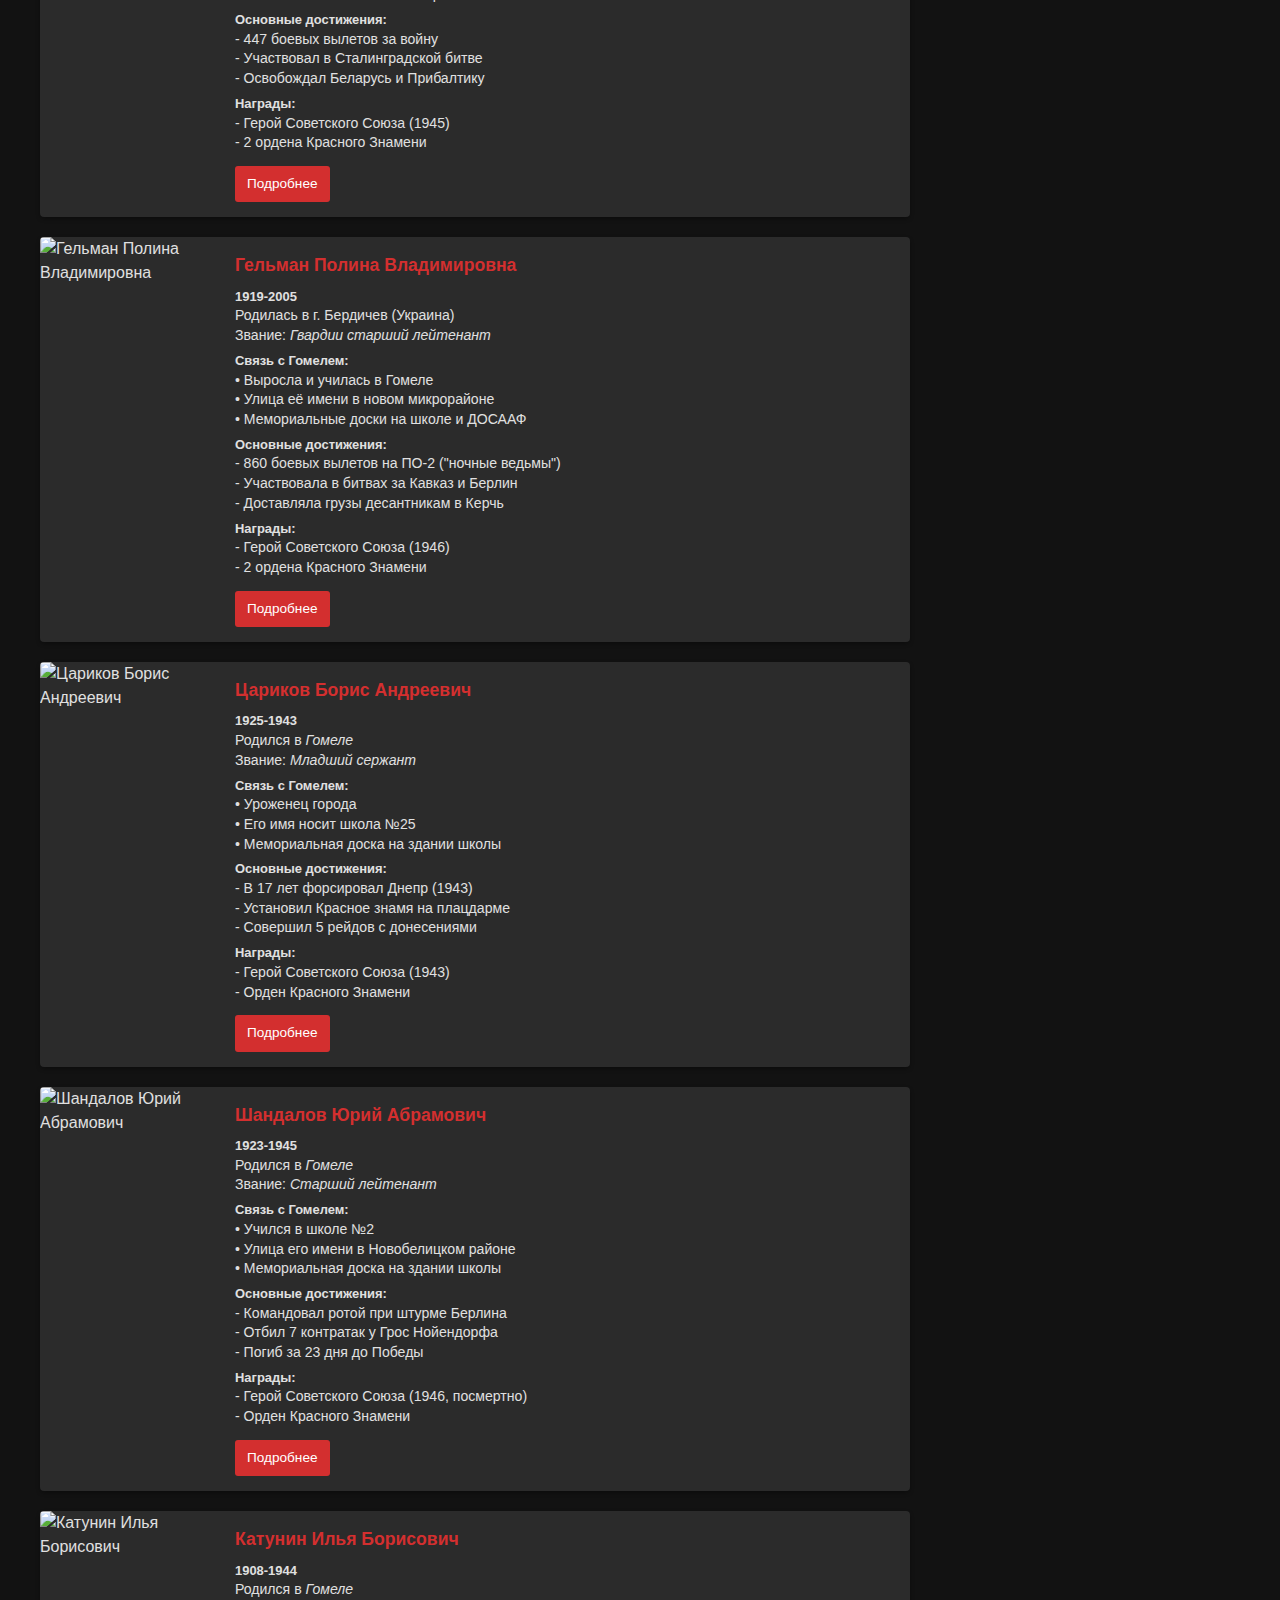
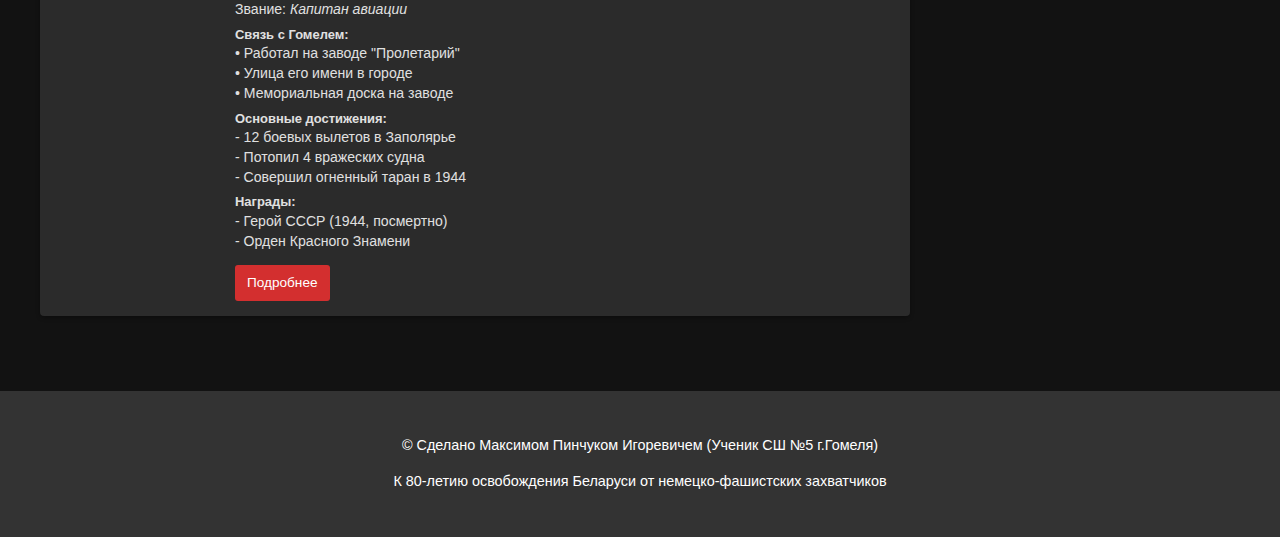
==== commit ca9228d5: "index.html" ====
--- a/index.html
+++ b/index.html
@@ -241,7 +241,7 @@
                     </p>
                     <h3>Освобождение Гомеля (2 стр. сайта)</h3>
 <p>
-    <a href="liberation.html" class="link-button">Информация об освобождении Гомеля</a>
+    <a href="liberation.html" class="link-button">Информация об освобождении Гомеля (2 стр. сайта)</a>
 </p>
 
                 </section>
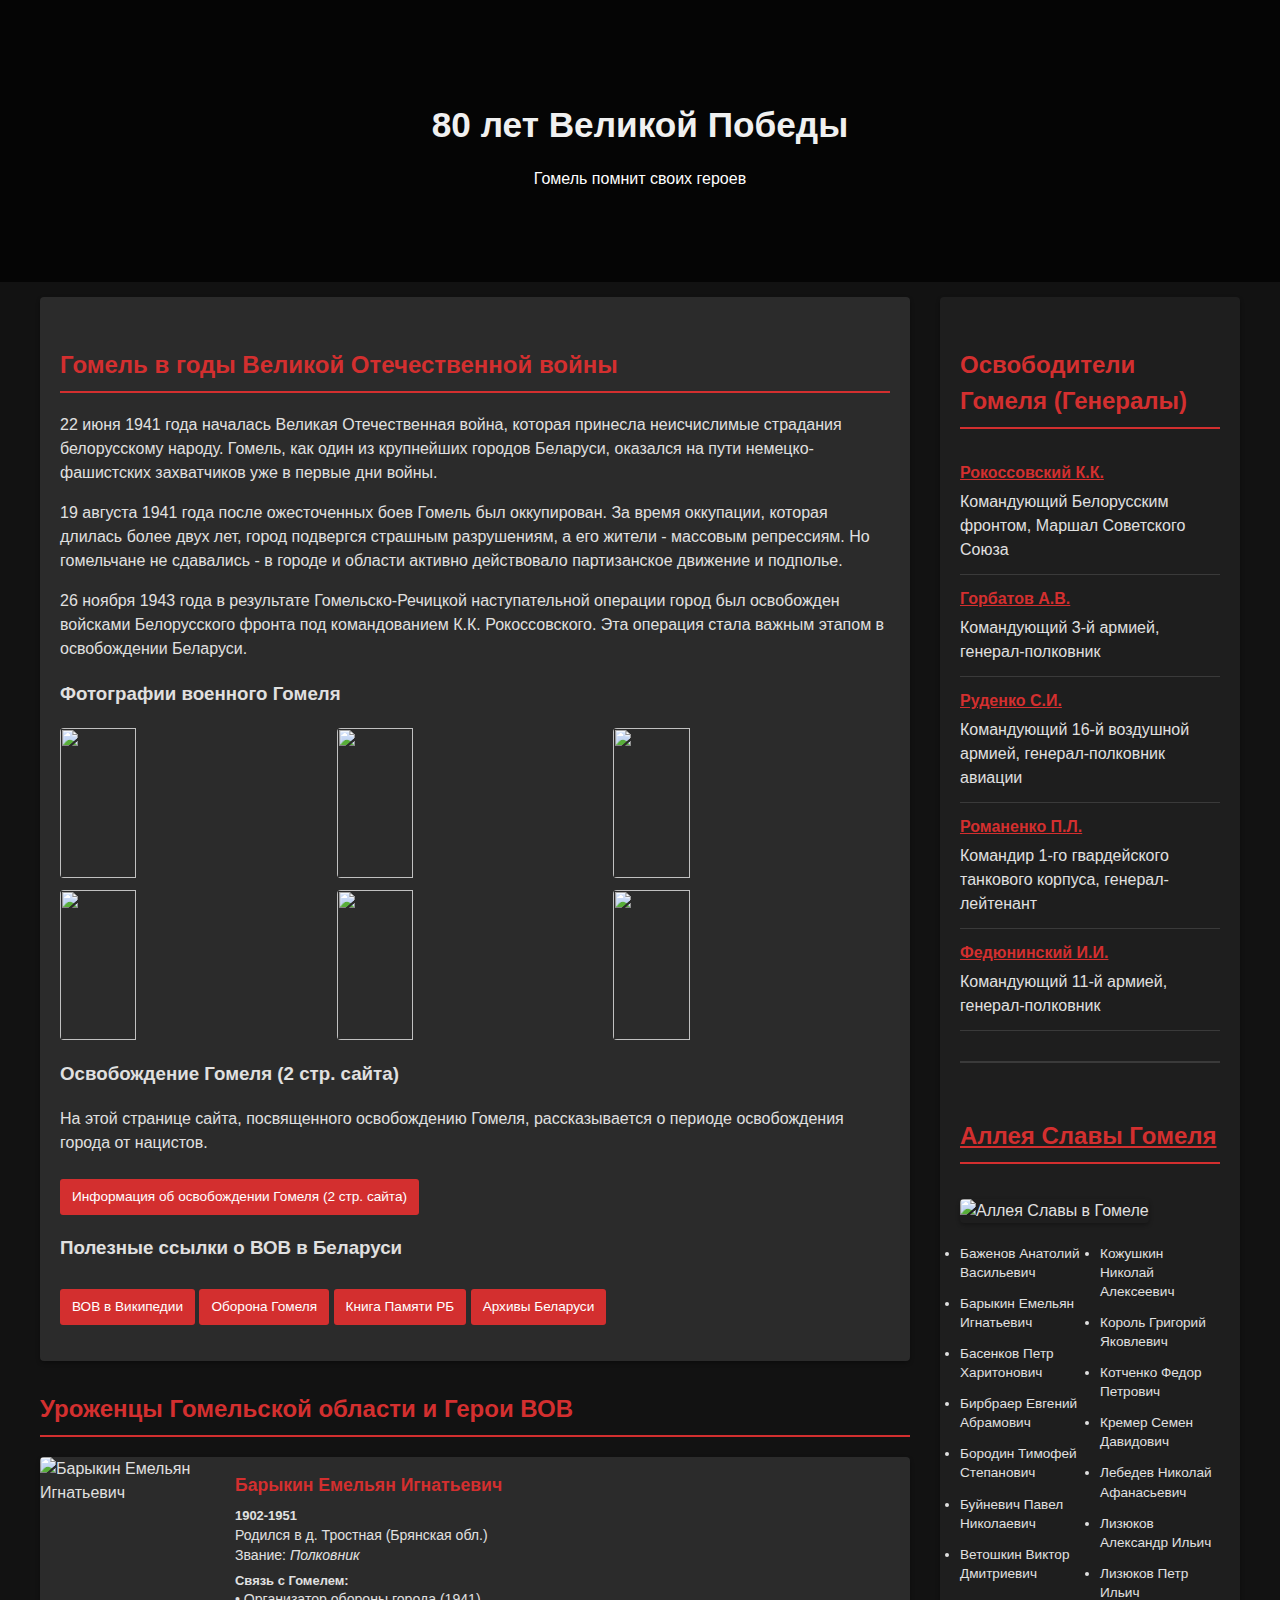
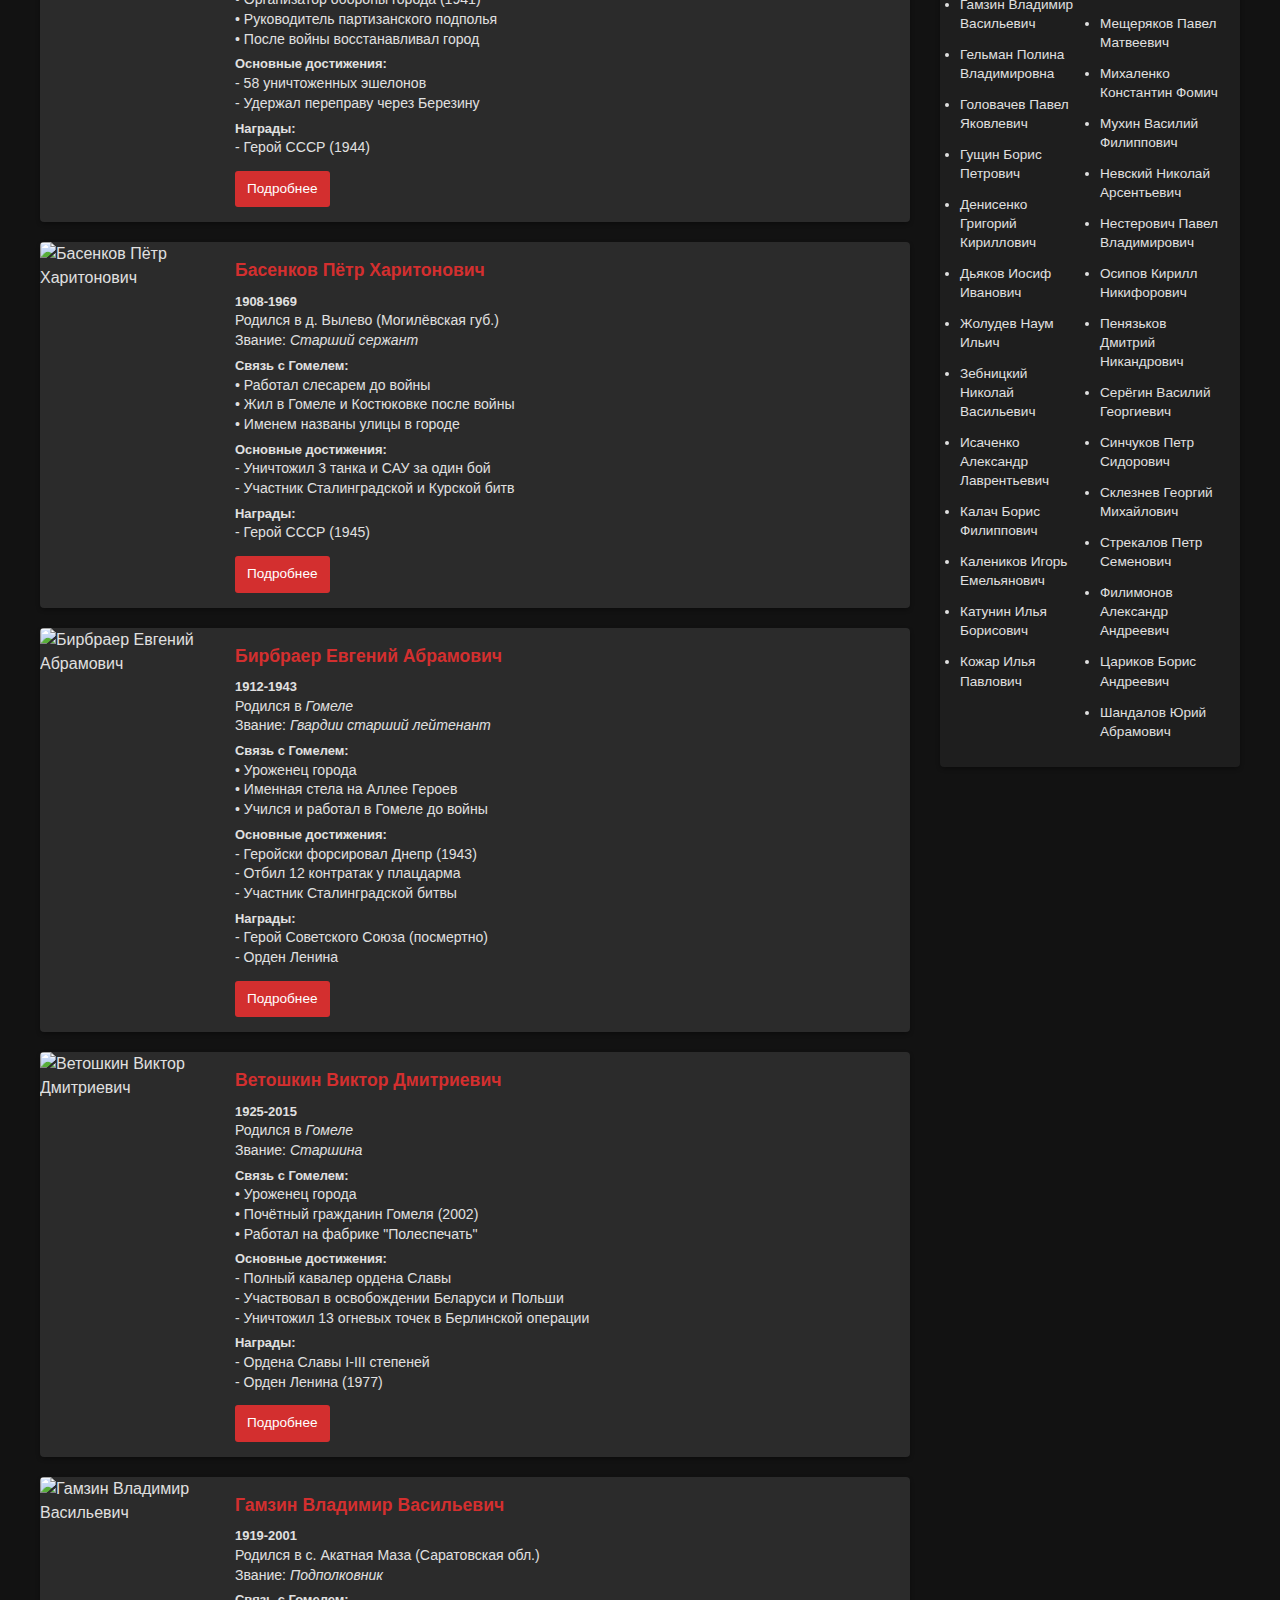
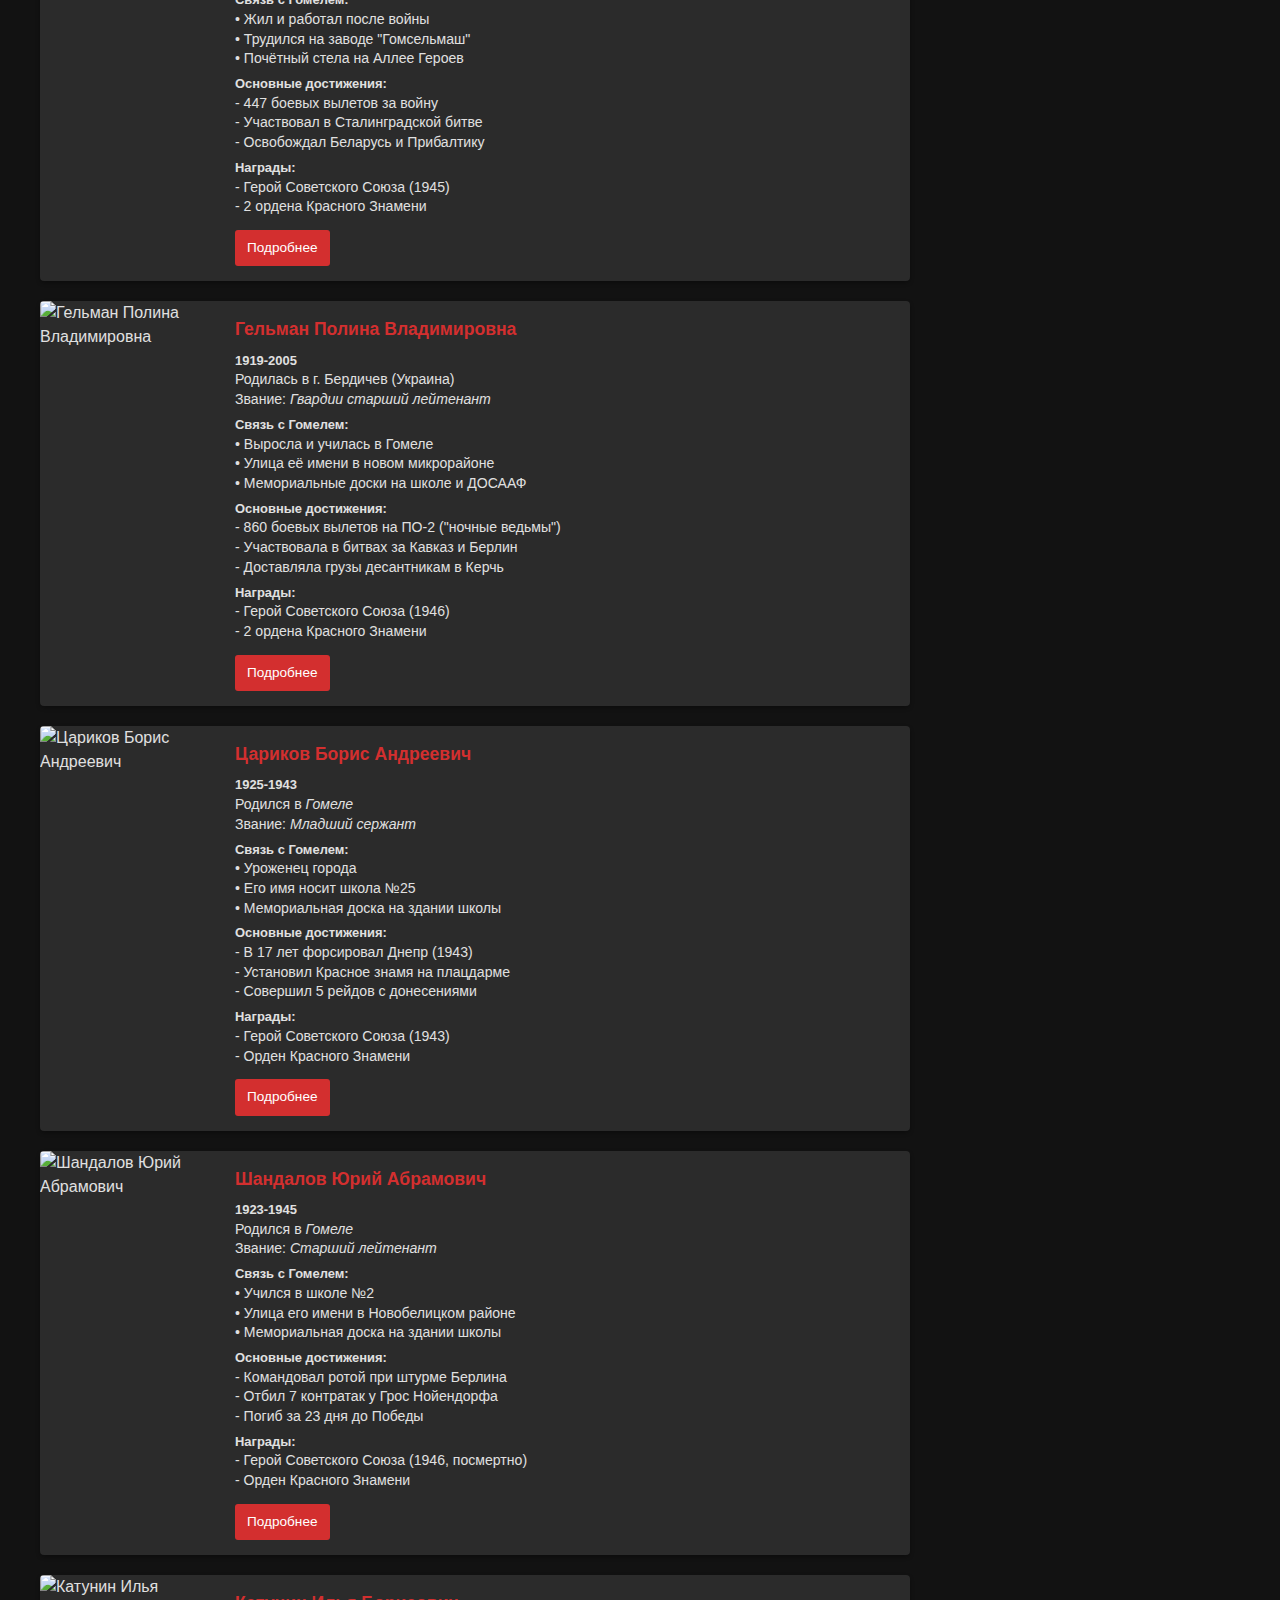
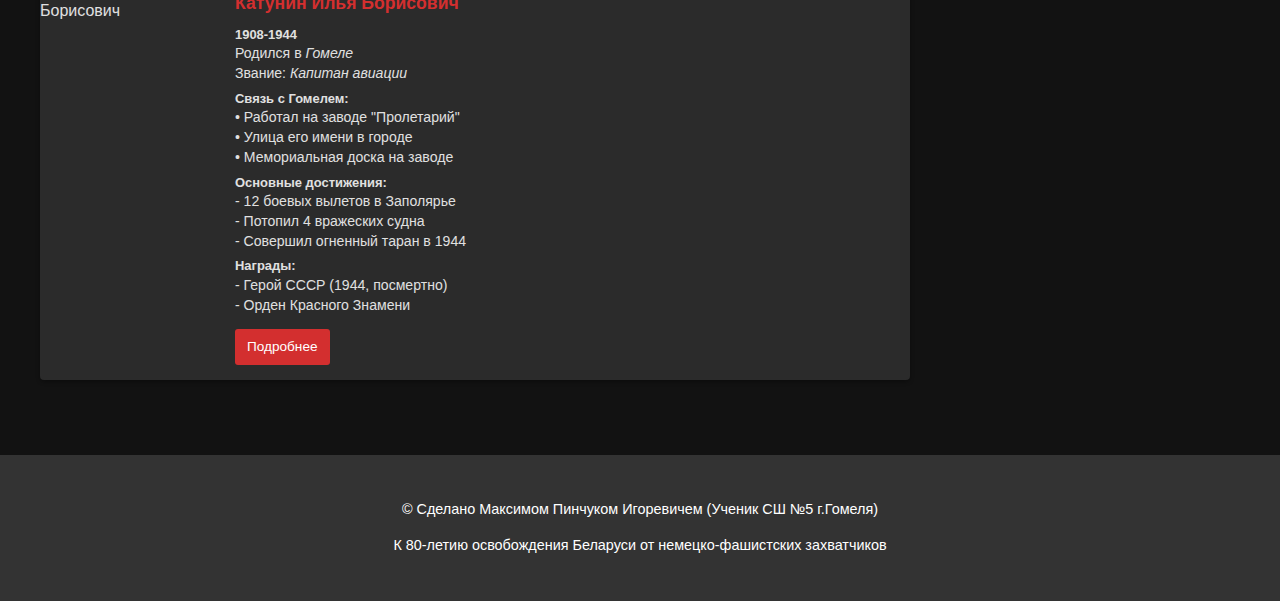
==== commit 5a429b1d: "index.html" ====
--- a/index.html
+++ b/index.html
@@ -232,17 +232,18 @@
                         <img src="https://avatars.dzeninfra.ru/get-zen_doc/1945976/pub_5d0df16e9b067b00ae2fe6ed_5d0df176278e6f00af96a792/scale_1200" alt="">
                     </div>
 
-                    <h3>Полезные ссылки о ВОВ в Беларуси</h3>
-                    <p>
-                        <a href="https://ru.wikipedia.org/wiki/Великая_Отечественная_война" class="link-button" target="_blank">ВОВ в Википедии</a>
-                        <a href="https://ru.wikipedia.org/wiki/%D0%93%D0%BE%D0%BC%D0%B5%D0%BB%D1%8C%D1%81%D0%BA%D0%B0%D1%8F_%D0%BE%D0%B1%D0%BE%D1%80%D0%BE%D0%BD%D0%B8%D1%82%D0%B5%D0%BB%D1%8C%D0%BD%D0%B0%D1%8F_%D0%BE%D0%BF%D0%B5%D1%80%D0%B0%D1%86%D0%B8%D1%8F" class="link-button" target="_blank">Оборона Гомеля</a>
-                        <a href="https://memory.mil.by/" class="link-button" target="_blank">Книга Памяти РБ</a>
-                        <a href="https://archives.gov.by/home/tematicheskie-razrabotki-arhivnyh-dokumentov-i-bazy-dannyh/istoricheskie-sobytiya/velikaya-otechestvennaya-vojna-belarus" class="link-button" target="_blank">Архивы Беларуси</a>
-                    </p>
                     <h3>Освобождение Гомеля (2 стр. сайта)</h3>
+                    <p>На этой странице сайта, посвященного освобождению Гомеля, рассказывается о периоде освобождения города от нацистов.</p>
 <p>
     <a href="liberation.html" class="link-button">Информация об освобождении Гомеля (2 стр. сайта)</a>
 </p>
+    <h3>Полезные ссылки о ВОВ в Беларуси</h3>
+    <p>
+        <a href="https://ru.wikipedia.org/wiki/Великая_Отечественная_война" class="link-button" target="_blank">ВОВ в Википедии</a>
+        <a href="https://ru.wikipedia.org/wiki/%D0%93%D0%BE%D0%BC%D0%B5%D0%BB%D1%8C%D1%81%D0%BA%D0%B0%D1%8F_%D0%BE%D0%B1%D0%BE%D1%80%D0%BE%D0%BD%D0%B8%D1%82%D0%B5%D0%BB%D1%8C%D0%BD%D0%B0%D1%8F_%D0%BE%D0%BF%D0%B5%D1%80%D0%B0%D1%86%D0%B8%D1%8F" class="link-button" target="_blank">Оборона Гомеля</a>
+        <a href="https://memory.mil.by/" class="link-button" target="_blank">Книга Памяти РБ</a>
+        <a href="https://archives.gov.by/home/tematicheskie-razrabotki-arhivnyh-dokumentov-i-bazy-dannyh/istoricheskie-sobytiya/velikaya-otechestvennaya-vojna-belarus" class="link-button" target="_blank">Архивы Беларуси</a>
+    </p>
 
                 </section>
 
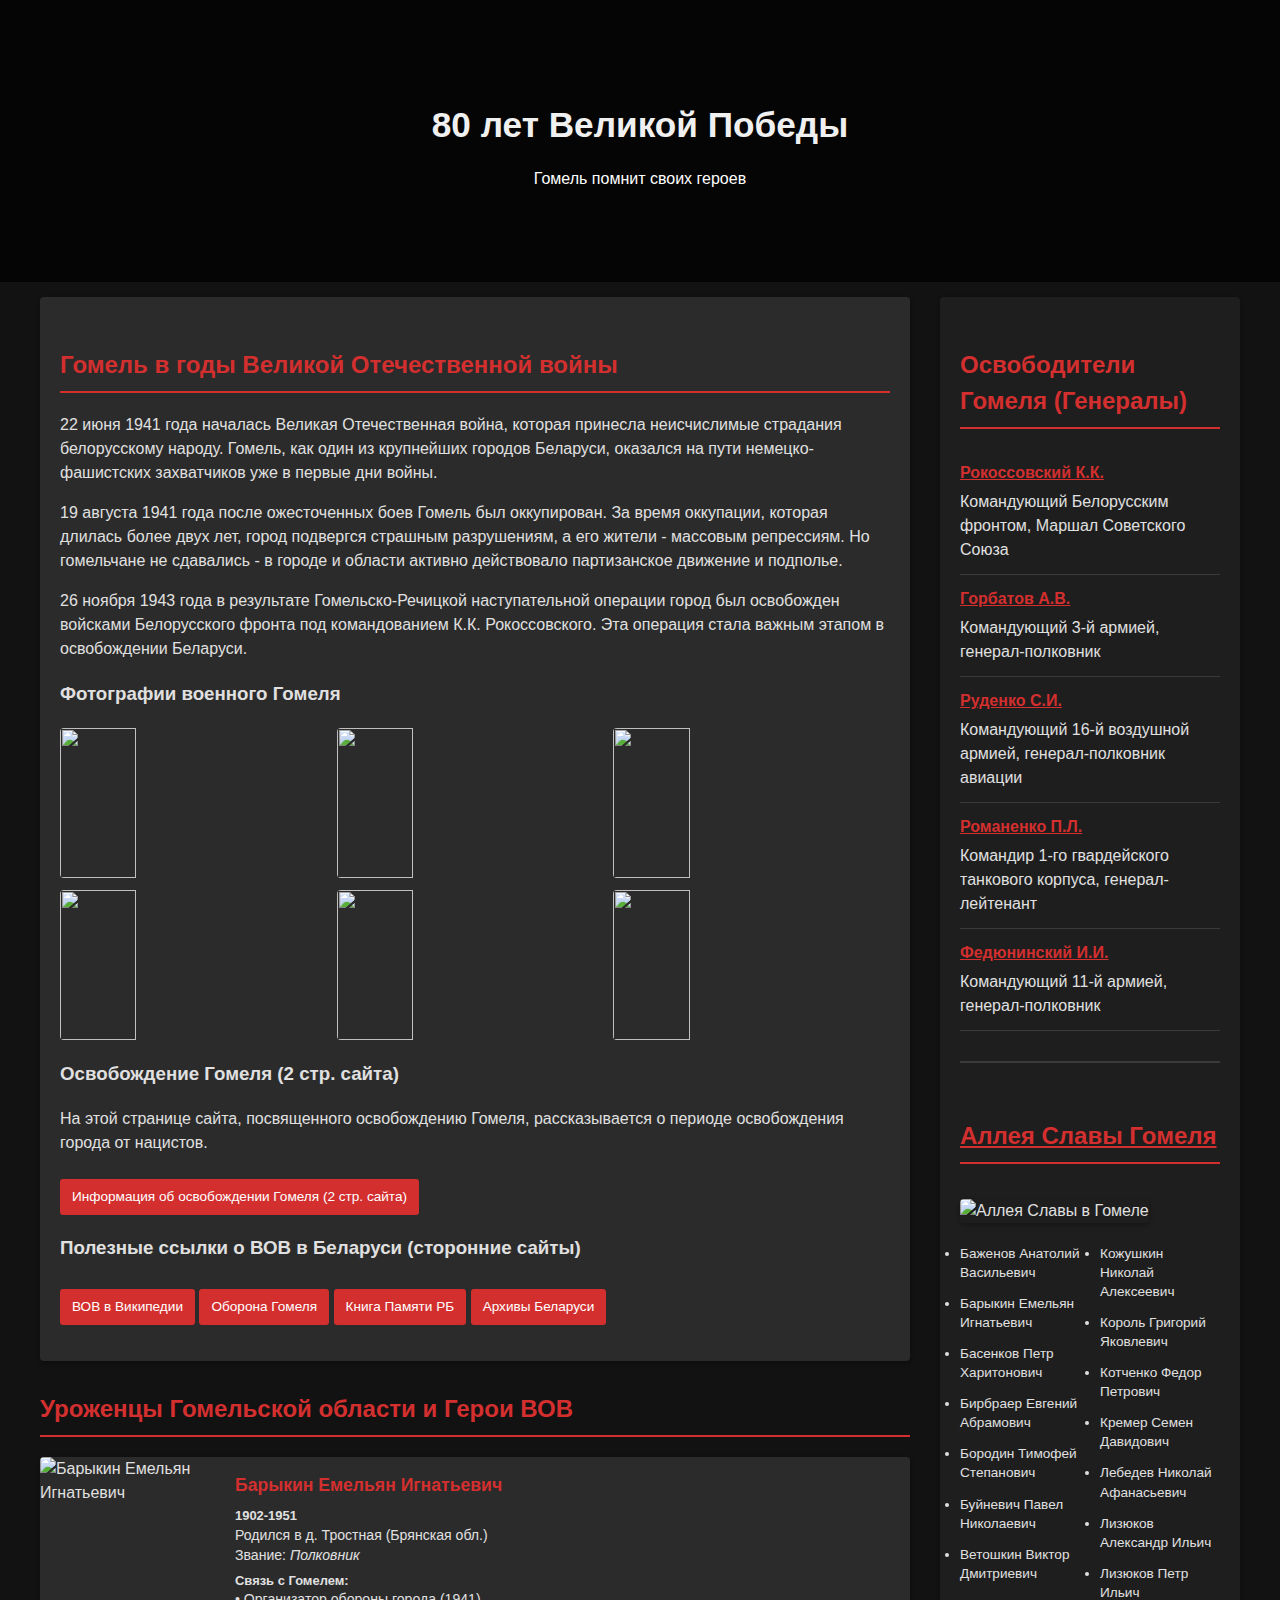
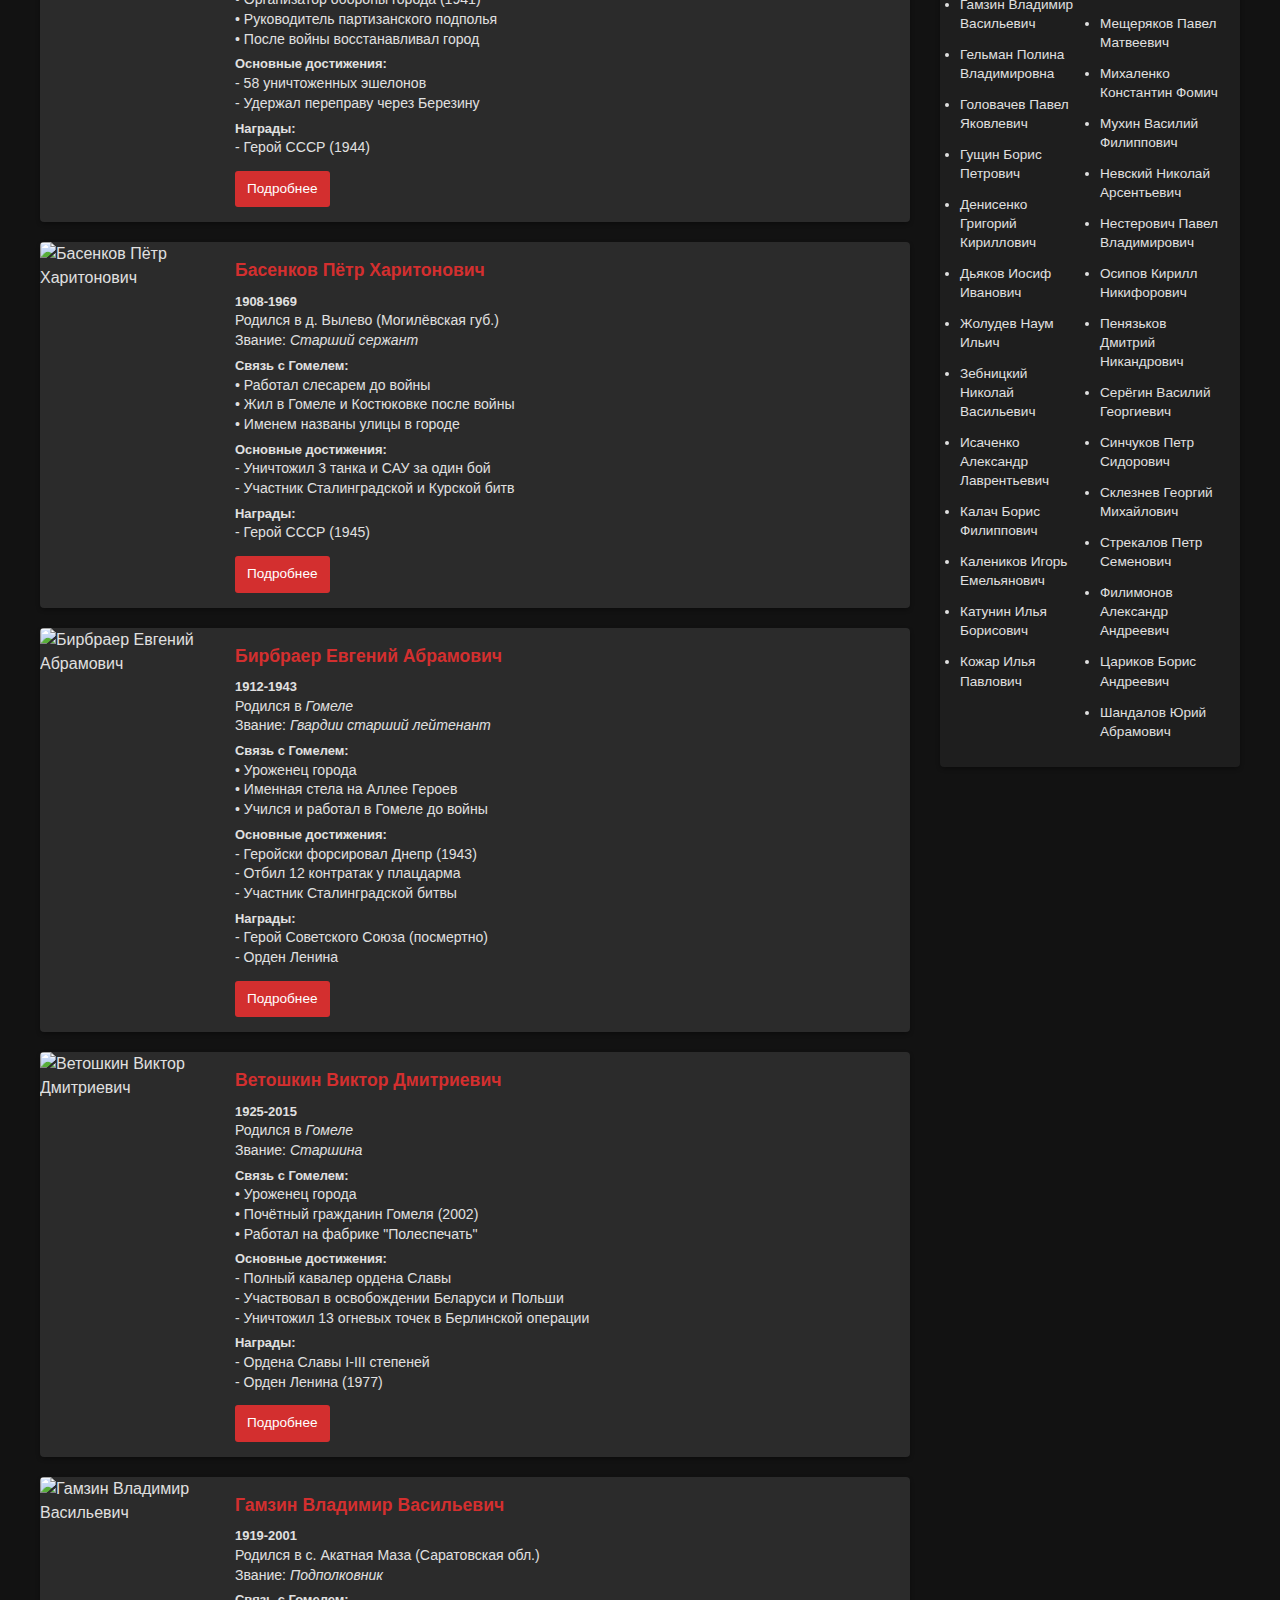
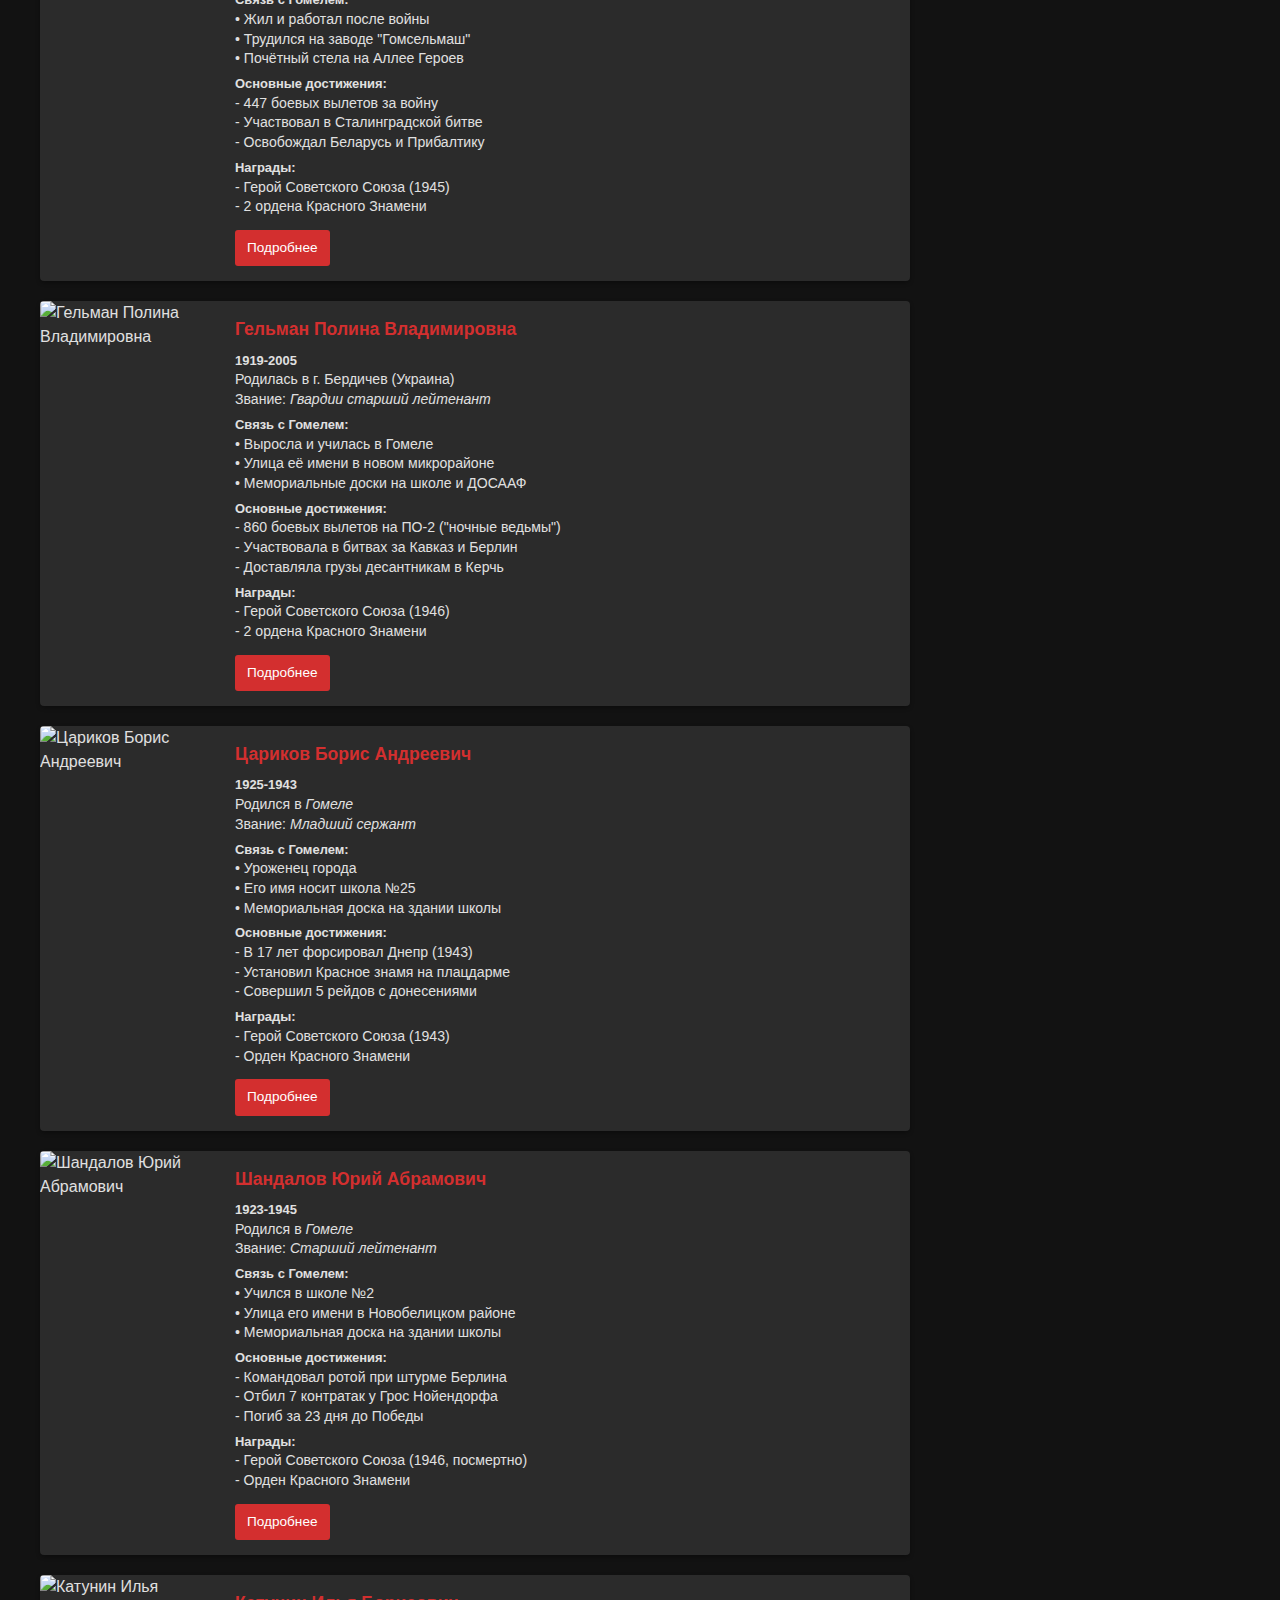
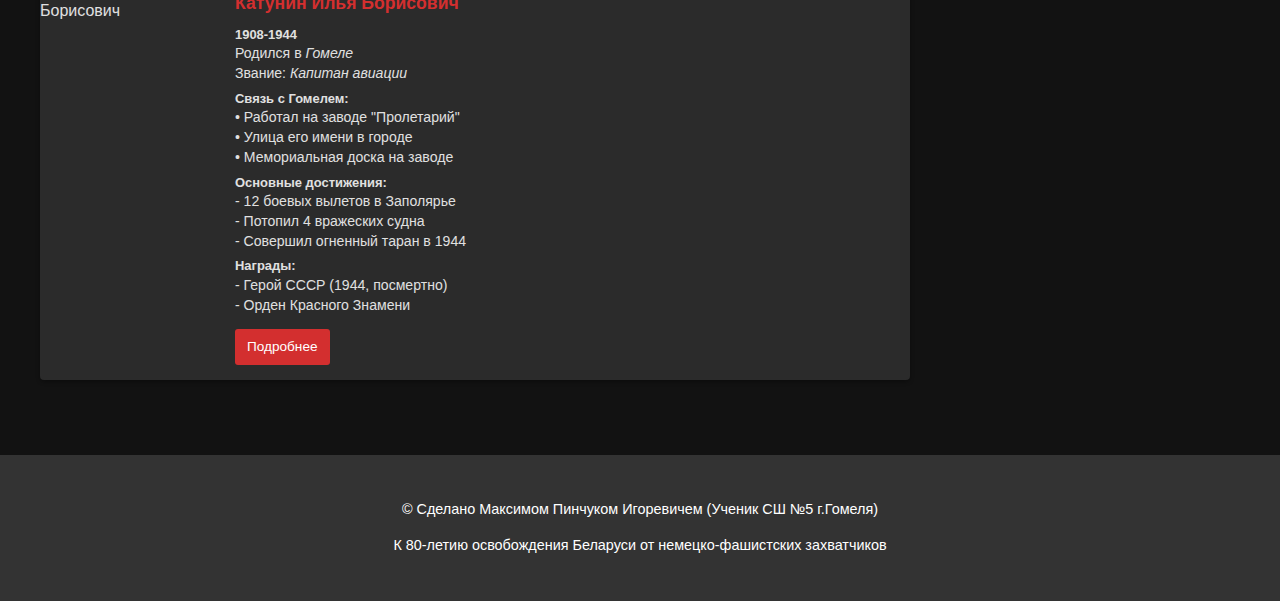
==== commit a95cc62d: "index.html" ====
--- a/index.html
+++ b/index.html
@@ -237,7 +237,7 @@
 <p>
     <a href="liberation.html" class="link-button">Информация об освобождении Гомеля (2 стр. сайта)</a>
 </p>
-    <h3>Полезные ссылки о ВОВ в Беларуси</h3>
+    <h3>Полезные ссылки о ВОВ в Беларуси (сторонние сайты)</h3>
     <p>
         <a href="https://ru.wikipedia.org/wiki/Великая_Отечественная_война" class="link-button" target="_blank">ВОВ в Википедии</a>
         <a href="https://ru.wikipedia.org/wiki/%D0%93%D0%BE%D0%BC%D0%B5%D0%BB%D1%8C%D1%81%D0%BA%D0%B0%D1%8F_%D0%BE%D0%B1%D0%BE%D1%80%D0%BE%D0%BD%D0%B8%D1%82%D0%B5%D0%BB%D1%8C%D0%BD%D0%B0%D1%8F_%D0%BE%D0%BF%D0%B5%D1%80%D0%B0%D1%86%D0%B8%D1%8F" class="link-button" target="_blank">Оборона Гомеля</a>
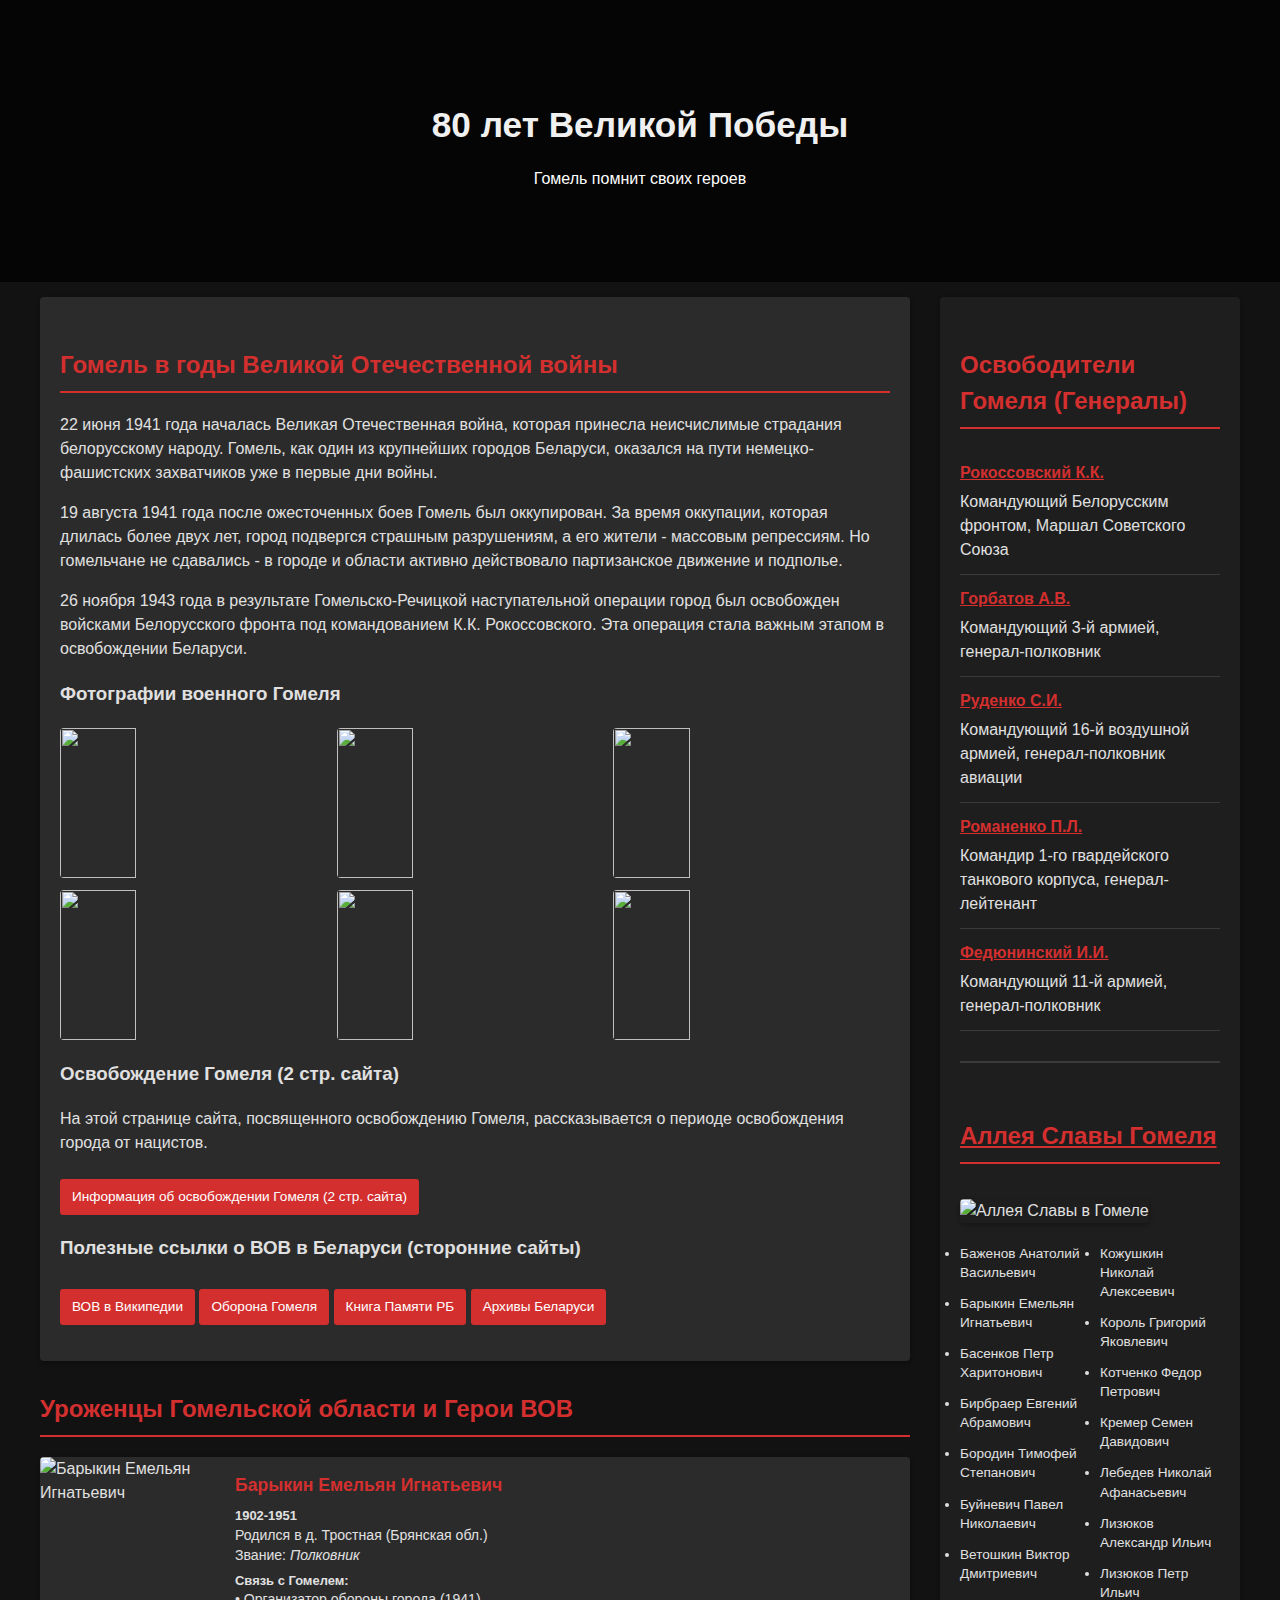
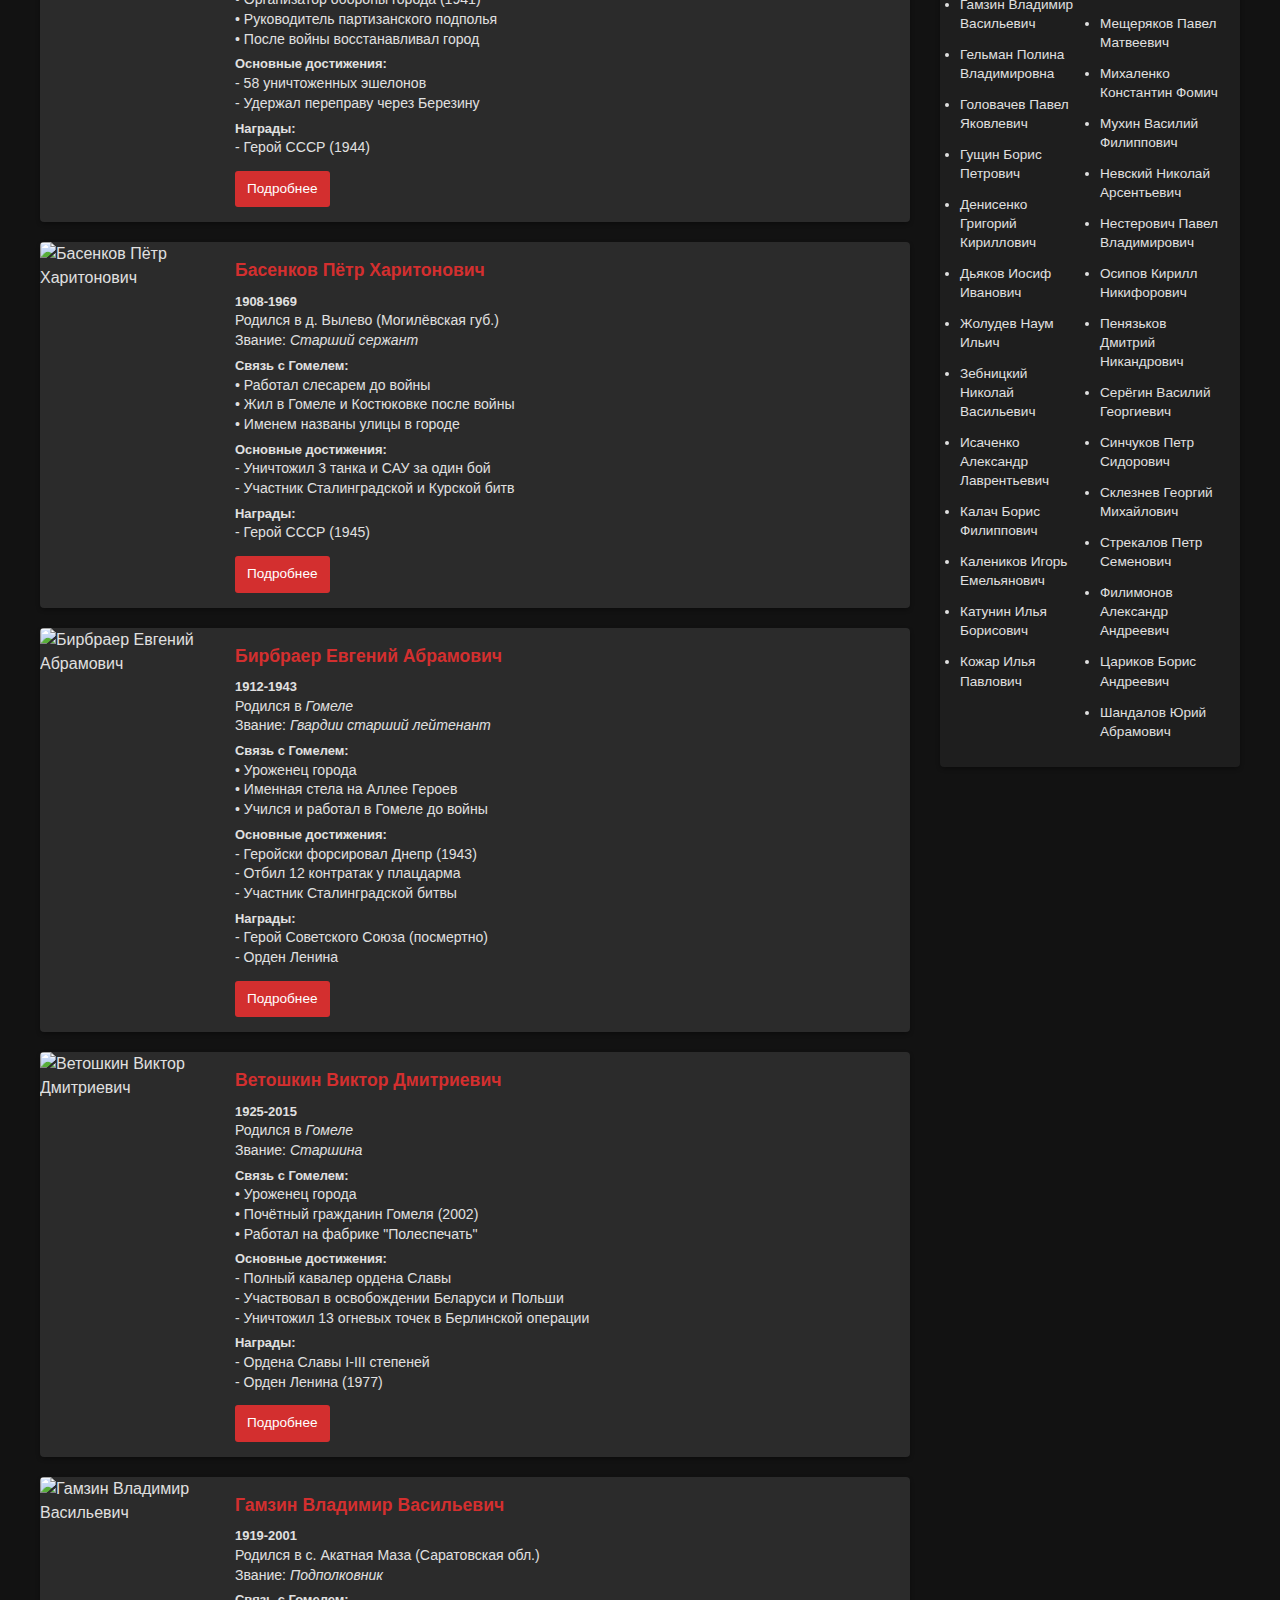
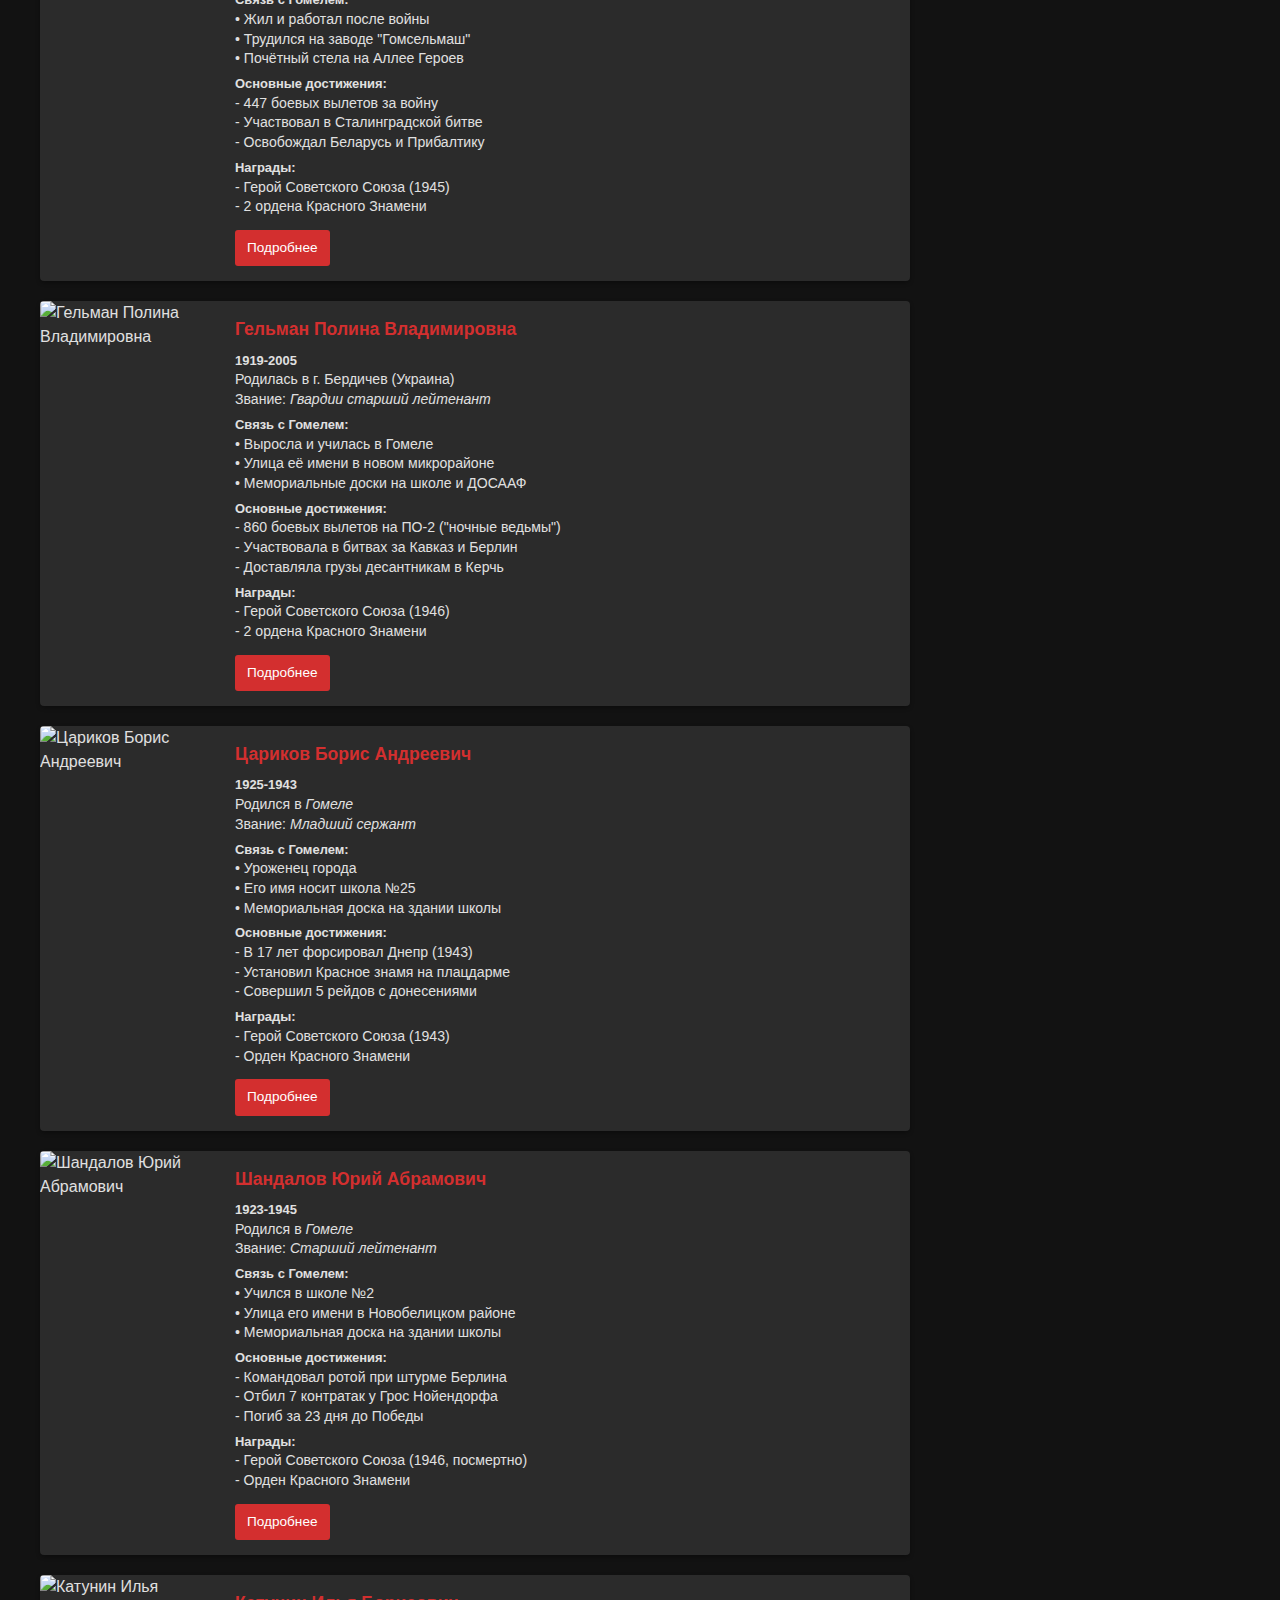
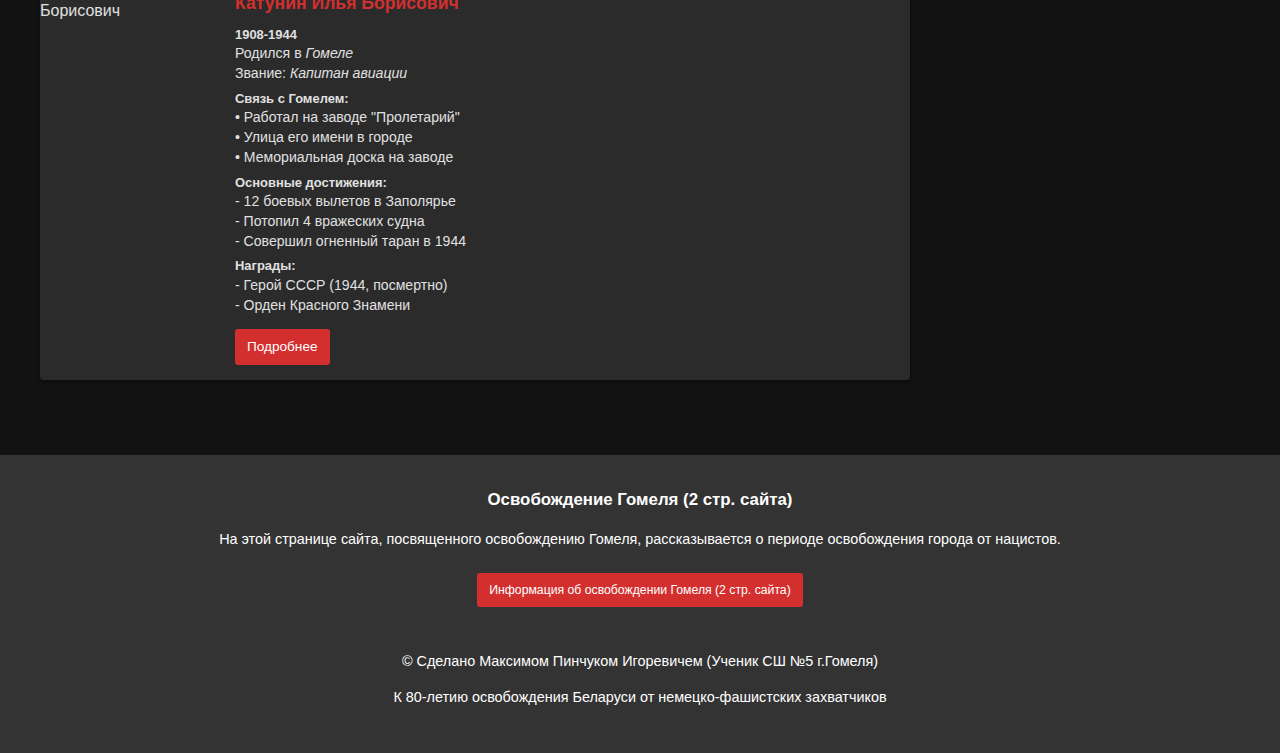
==== commit 846d86cd: "index.html" ====
--- a/index.html
+++ b/index.html
@@ -617,6 +617,11 @@
     </div>
 
     <footer>
+                            <h3>Освобождение Гомеля (2 стр. сайта)</h3>
+                    <p>На этой странице сайта, посвященного освобождению Гомеля, рассказывается о периоде освобождения города от нацистов.</p>
+<p>
+    <a href="liberation.html" class="link-button">Информация об освобождении Гомеля (2 стр. сайта)</a>
+</p>
         <div class="container">
             <p>© Сделано Максимом Пинчуком Игоревичем (Ученик СШ №5 г.Гомеля) </p>
             <p>К 80-летию освобождения Беларуси от немецко-фашистских захватчиков</p>
